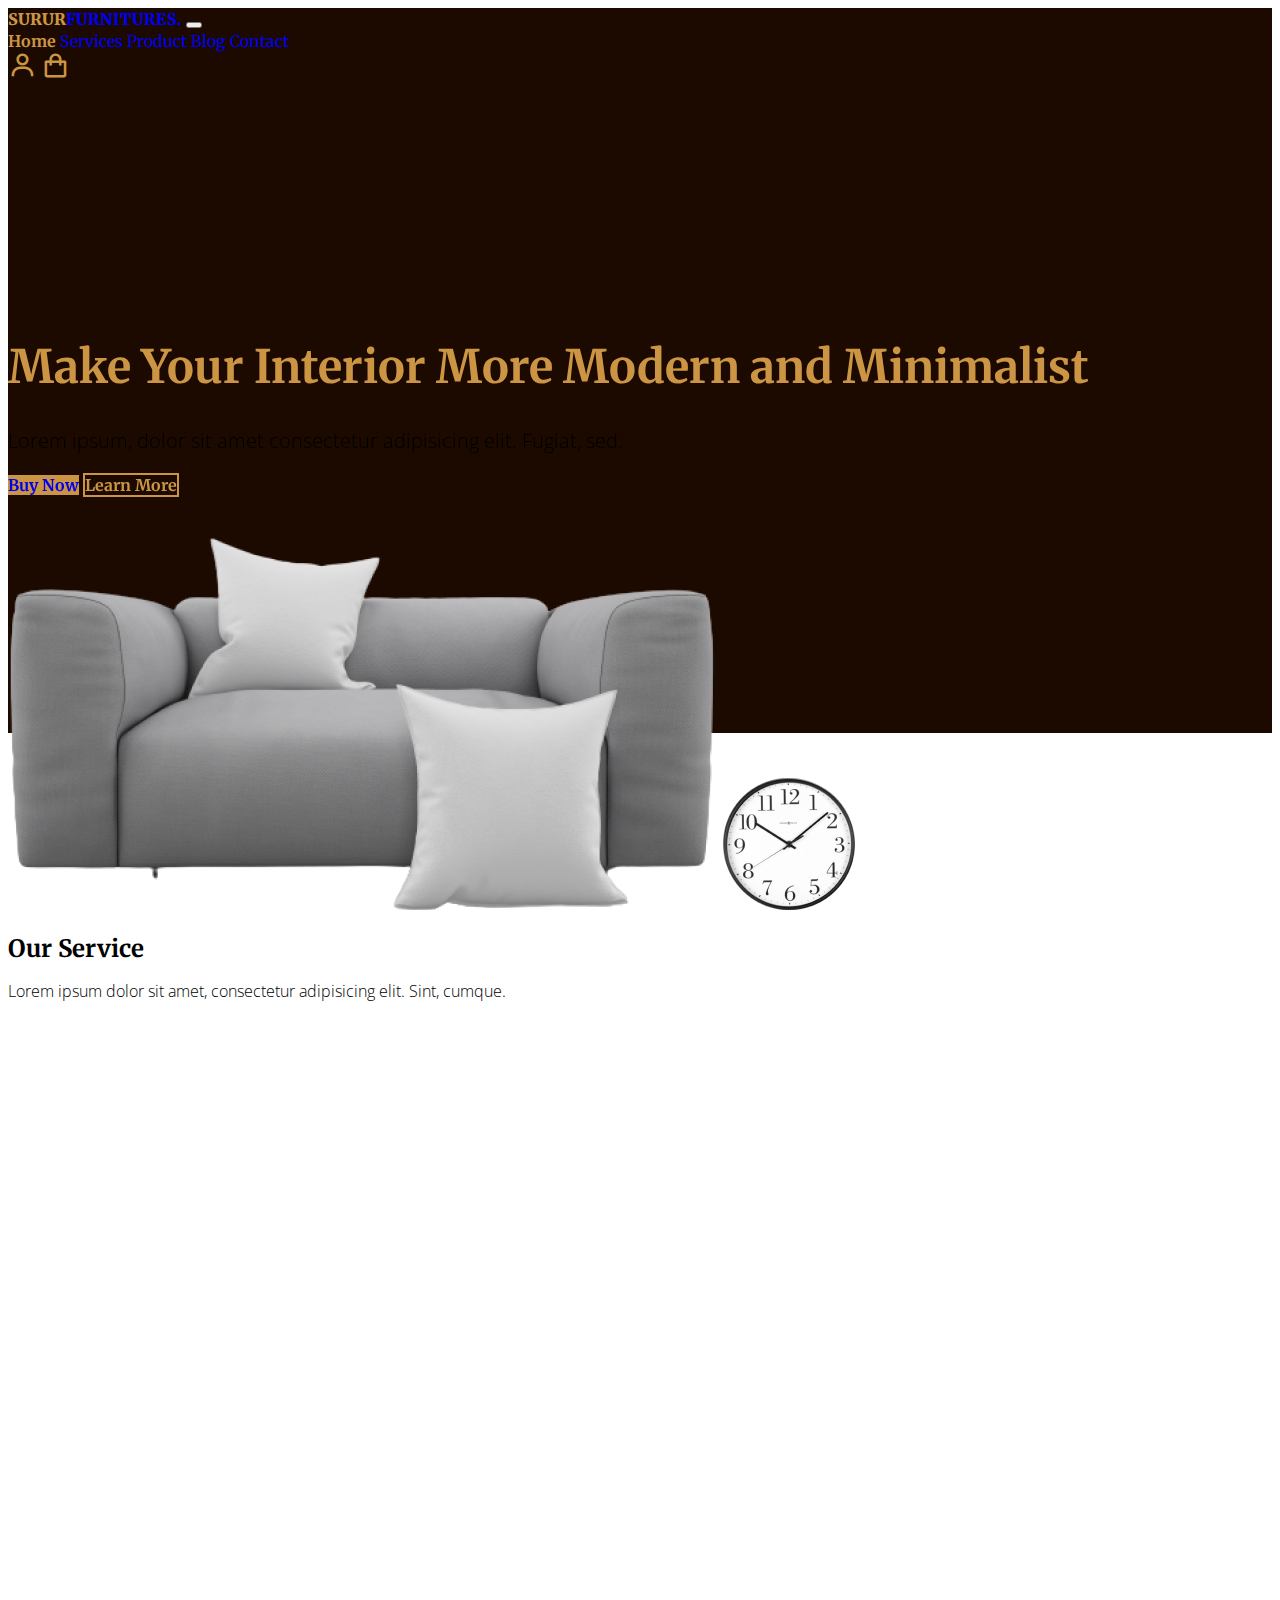
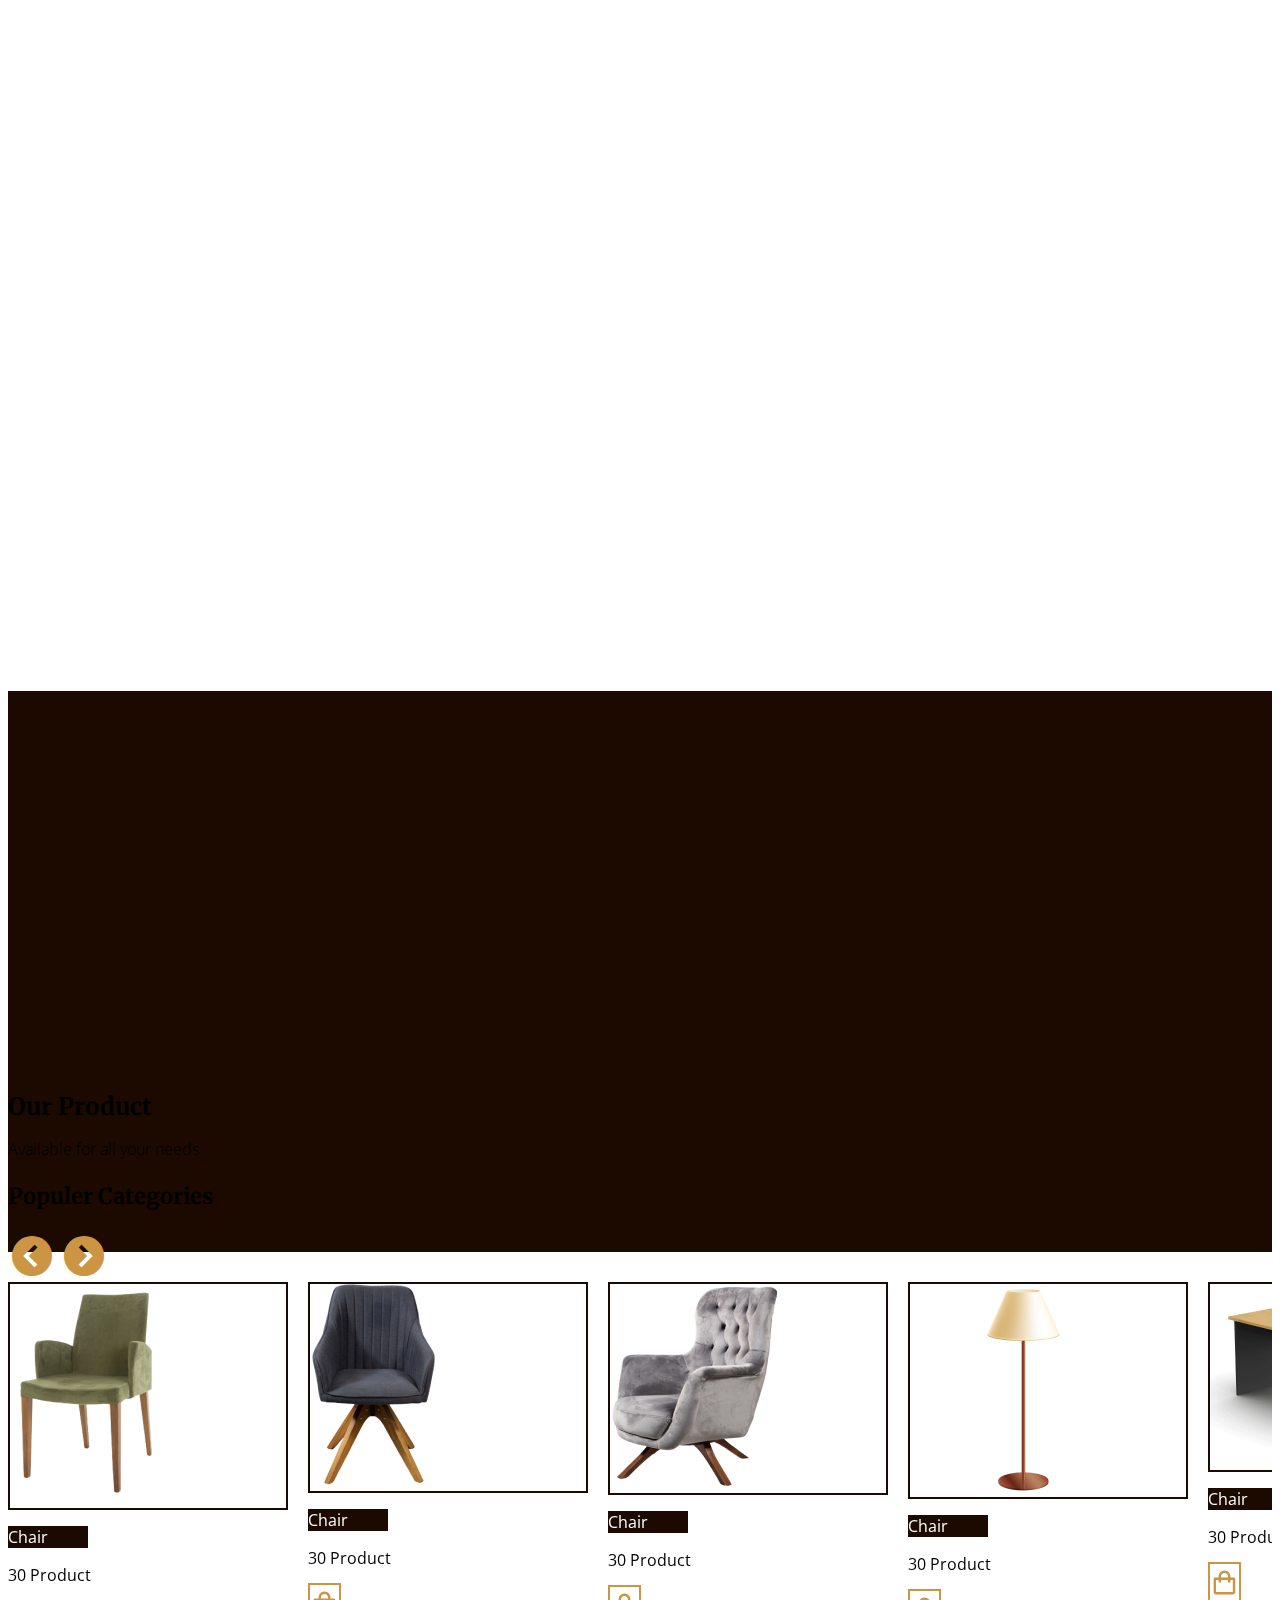
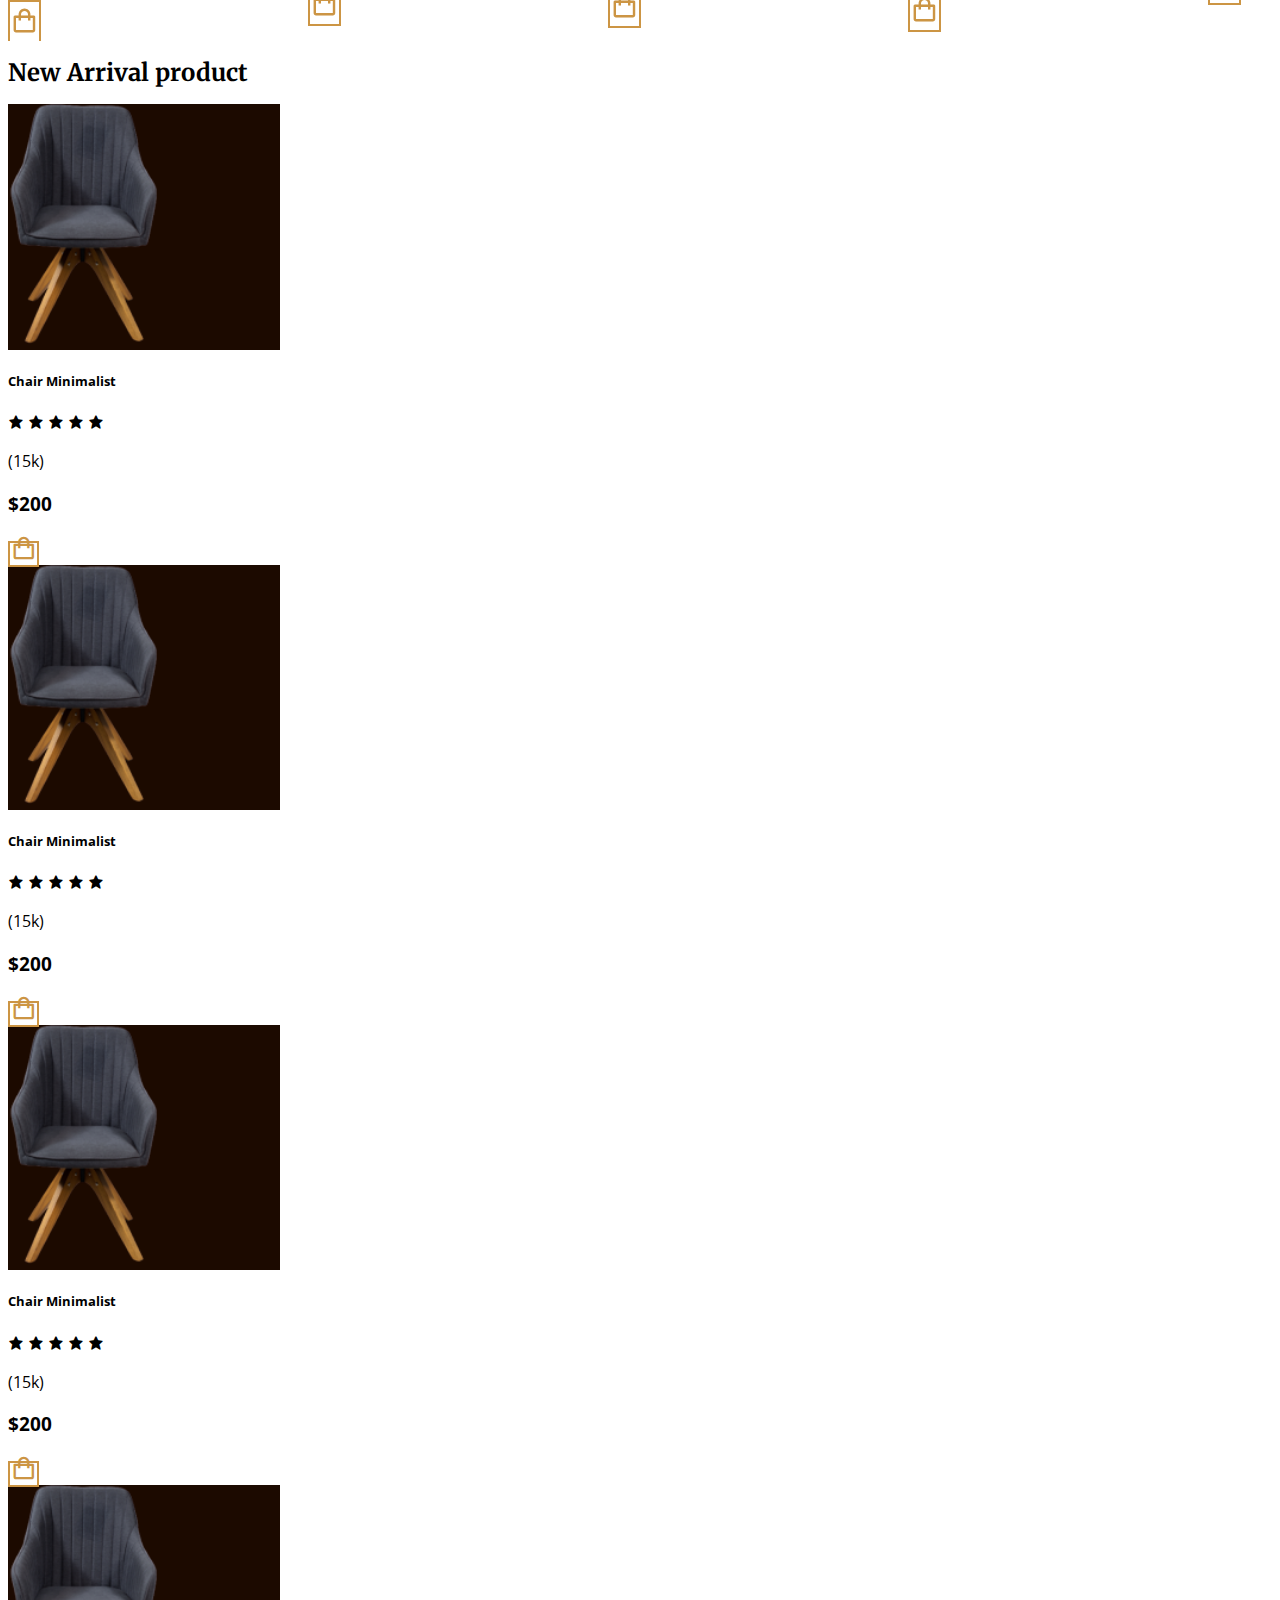
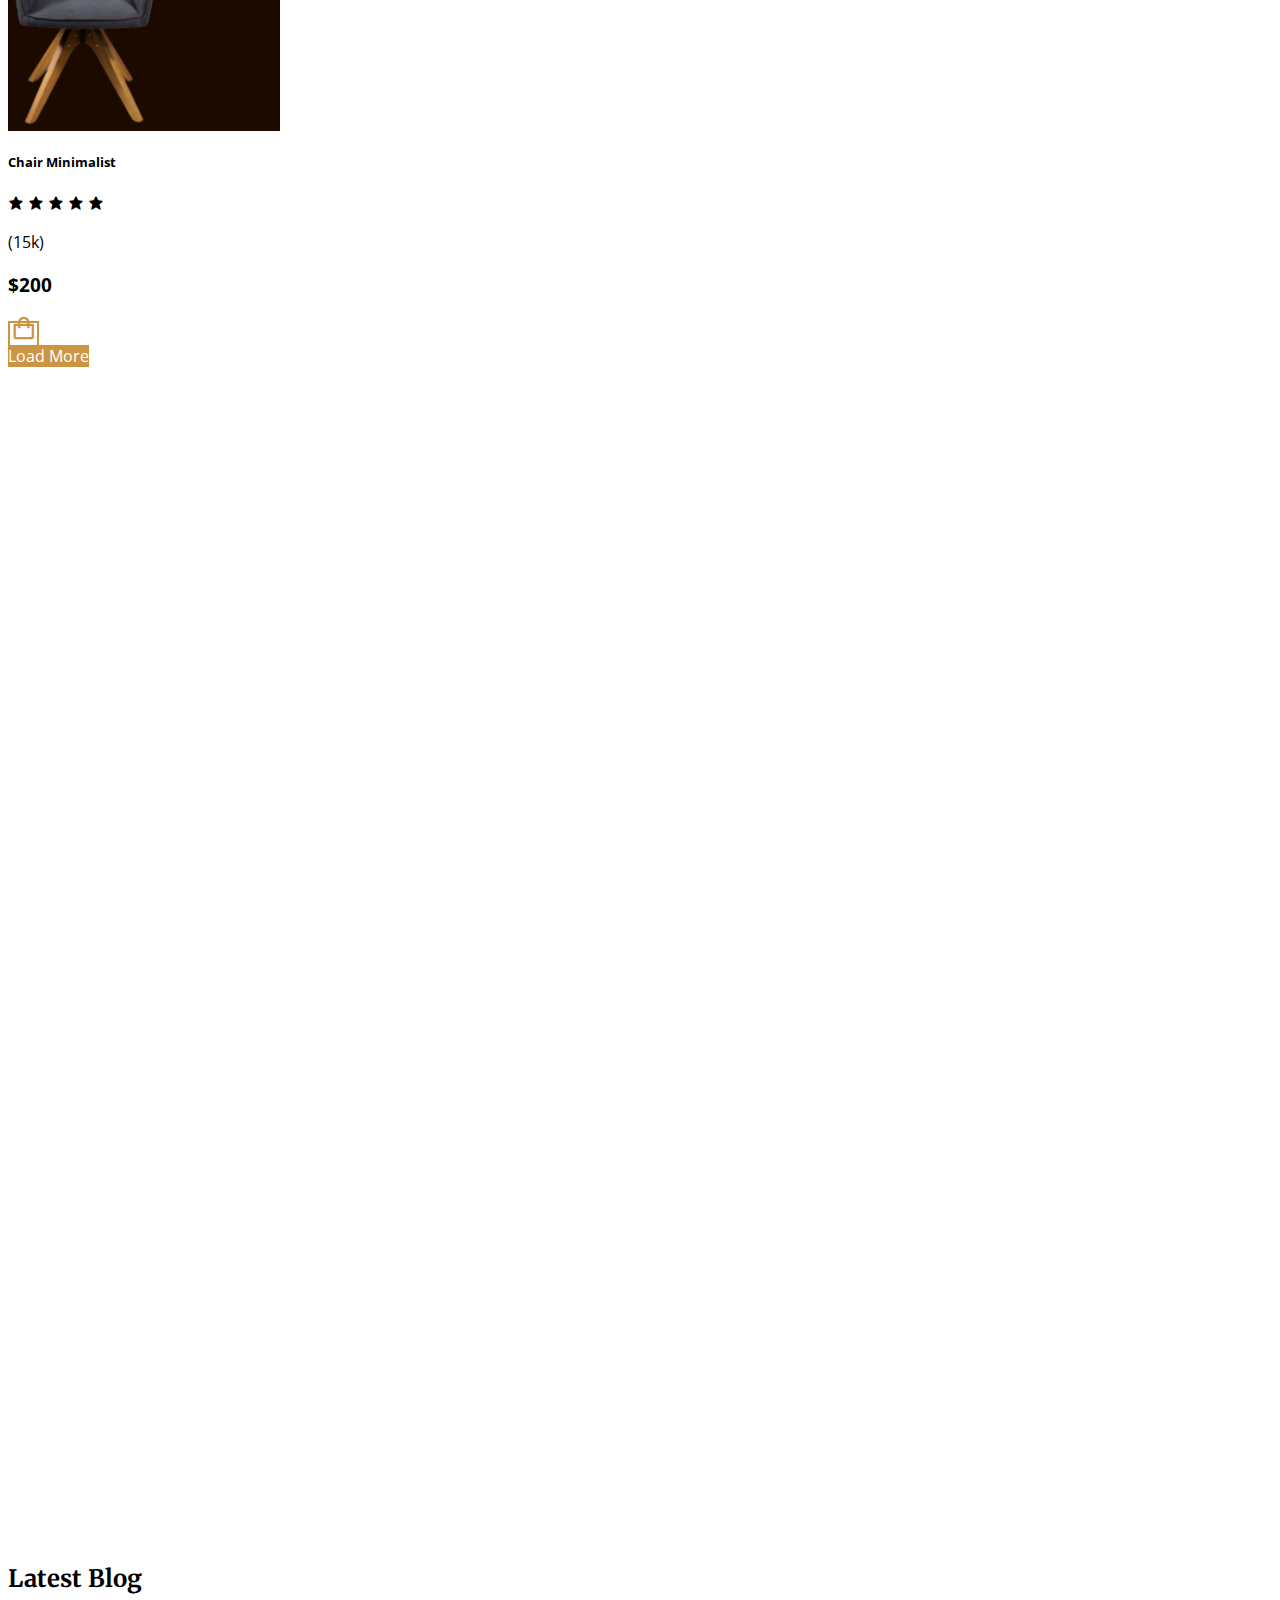
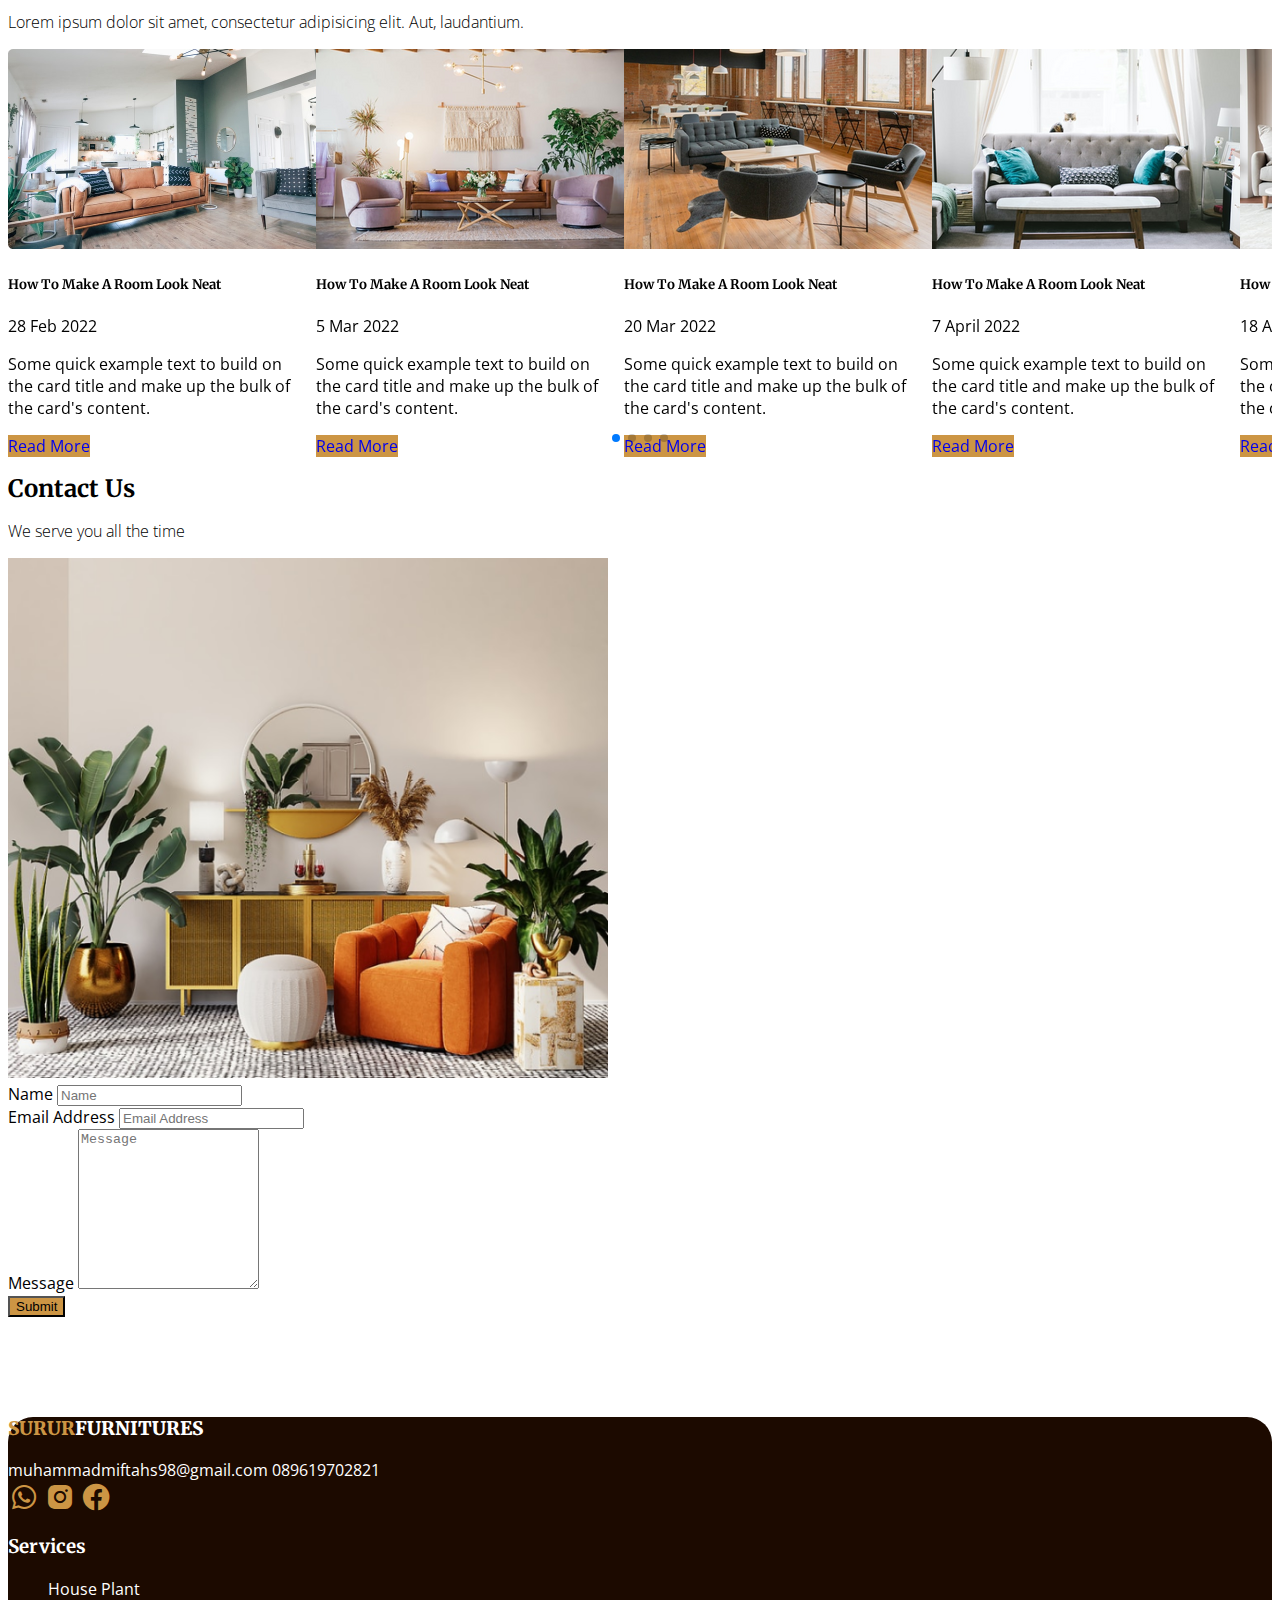
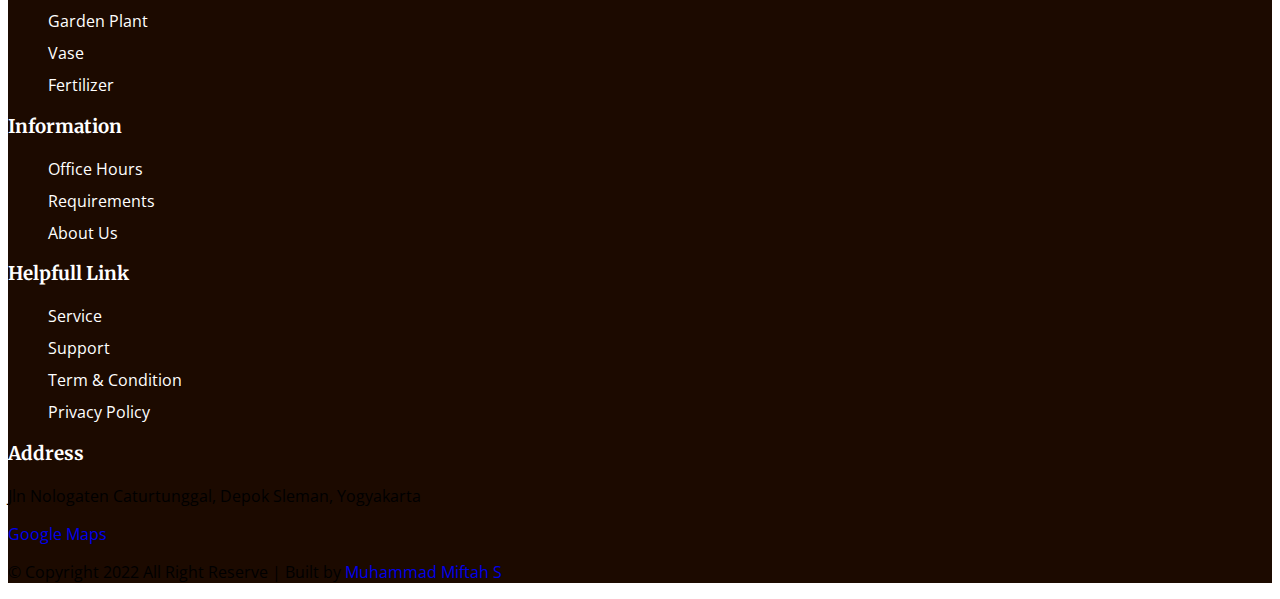
==== index.html @ 765dd99a "first commit" ====
<!doctype html>
<html lang="en">
  <head>
    <!-- Required meta tags -->
    <meta charset="utf-8">
    <meta name="viewport" content="width=device-width, initial-scale=1">

    <!-- Bootstrap CSS -->
    <link href="https://cdn.jsdelivr.net/npm/bootstrap@5.0.2/dist/css/bootstrap.min.css" rel="stylesheet" integrity="sha384-EVSTQN3/azprG1Anm3QDgpJLIm9Nao0Yz1ztcQTwFspd3yD65VohhpuuCOmLASjC" crossorigin="anonymous">

    <!-- My CSS -->
    <link rel="stylesheet" href="style.css">

    <!-- Google Fonts -->
    <link rel="preconnect" href="https://fonts.googleapis.com">
    <link rel="preconnect" href="https://fonts.gstatic.com" crossorigin>
    <link href="https://fonts.googleapis.com/css2?family=Merriweather:wght@400;700;900&family=Open+Sans:wght@300;400&display=swap" rel="stylesheet">

    <!-- Boxicons -->
    <link href='https://unpkg.com/boxicons@2.1.1/css/boxicons.min.css' rel='stylesheet'>

    <!-- Link Swiper's CSS -->
    <link rel="stylesheet" href="swiper-bundle.min.css">

    <!-- <linkrel="stylesheet" href="https://unpkg.com/swiper/swiper-bundle.min.css"/> -->

    <!-- AOS -->
    <link rel="stylesheet" href="https://unpkg.com/aos@next/dist/aos.css" />

    <title>SURURFURNITURES</title>
  </head>
  <body data-bs-spy="scroll" data-bs-target="#navbar-spy" data-bs-offset="150" class="scrollspy-example" tabindex="0">
    <!-- Navbar -->
    <header>
        <nav class="navbar navbar-expand-lg navbar-dark fixed-top py-3">
            <div class="container">
              <a class="navbar-brand" href="#"><span>SURUR</span>FURNITURES.</a>
              <button class="navbar-toggler" type="button" data-bs-toggle="collapse" data-bs-target="#navbarNavAltMarkup" aria-controls="navbarNavAltMarkup" aria-expanded="false" aria-label="Toggle navigation">
                <span class="navbar-toggler-icon"></span>
              </button>
              <div class="collapse navbar-collapse d-lg-flex justify-content-lg-end align-items-lg-center" id="navbarNavAltMarkup">
                <div class="navbar-nav me-4" id="navbar-spy">
                  <a class="nav-link me-3 active" aria-current="page" href="#home">Home</a>
                  <a class="nav-link me-3" href="#service">Services</a>
                  <a class="nav-link me-3" href="#product">Product</a>
                  <a class="nav-link me-3" href="#blog">Blog</a>
                  <a class="nav-link" href="#contact">Contact</a>
                </div>
                <div class="icon-home mt-3 mt-lg-0">
                    <a href="login.html"><i class='bx bx-user'></i></a>
                    <a href="#"><i class='bx bx-shopping-bag ms-2'></i></a>
                </div>
              </div>
            </div>
        </nav>
    </header>
    <!-- End Navbar -->

    <!-- Home -->
    <section class="home" id="home">
        <div class="container">
            <div class="row">
                <div class="col-lg-6 d-lg-flex flex-lg-column justify-content-lg-end content-left" data-aos="fade-up">
                    <h1 class="heading">Make Your Interior More Modern and Minimalist</h1>
                    <p class="subheading text-white">Lorem ipsum, dolor sit amet consectetur adipisicing elit. Fugiat, sed.</p>
                    <div class="btn-home mt-5">
                        <a href="#" class="btn btn-buy py-2 px-3 px-lg-4 py-lg-3">Buy Now</a>
                        <a href="#" class="btn btn-learn ms-3 py-2 px-3 px-lg-4 py-lg-3">Learn More</a>
                    </div>
                </div>
                <div class="col-lg-6 position-relative d-none d-lg-block">
                    <img src="img/sofa-big.png" class="img-fluid position-absolute" alt="sofa">
                    <img src="img/jam.png" class="position-absolute img2 top-0" alt="jam">
                </div>
            </div>
        </div>
    </section>
    <!-- End Home -->


    <!-- Service -->
    <section class="service section-margin" id="service">
      <div class="container">
        <div class="row">
          <div class="col text-center">
            <h1 class="heading">Our Service</h1>
            <p class="subheading">Lorem ipsum dolor sit amet, consectetur adipisicing elit. Sint, cumque.</p>
          </div>
        </div>
        <div class="row mt-5">
          <div class="col-lg-4">
            <div class="card-service rounded-3 d-flex justify-content-between align-items-center p-4" data-aos="flip-left">
              <div class="detail">
                <p class="label">Minimal Design</p>
                <h3 class="heading">Classic Softchair</h3>
                <a class="btn-service btn mt-4" href="#"><i class='bx bx-shopping-bag'></i>Shop</a>
              </div>
              <div class="img-service">
                <img src="img/kursi.png" alt="kursi">
              </div>
            </div>
          </div>
          <div class="col-lg-4 my-3 my-lg-0">
            <div class="card-service rounded-3 d-flex justify-content-between align-items-center p-4" data-aos="flip-left" data-aos-delay="300">
              <div class="detail">
                <p class="label">Minimal Design</p>
                <h3 class="heading">Classic Softchair</h3>
                <a class="btn-service btn mt-4" href="#"><i class='bx bx-shopping-bag'></i>Shop</a>
              </div>
              <div class="img-service">
                <img src="img/kursi.png" alt="kursi">
              </div>
            </div>
          </div>
          <div class="col-lg-4">
            <div class="card-service rounded-3 d-flex justify-content-between align-items-center p-4" data-aos="flip-left" data-aos-delay="600">
              <div class="detail">
                <p class="label">Minimal Design</p>
                <h3 class="heading">Classic Softchair</h3>
                <a class="btn-service btn mt-4" href="#"><i class='bx bx-shopping-bag'></i>Shop</a>
              </div>
              <div class="img-service">
                <img src="img/kursi.png" alt="kursi">
              </div>
            </div>
          </div>
        </div>
      </div>
    </section>
    <!-- End Service -->


    <!-- Banner -->
    <section class="banner1 section-margin px-2">
      <div class="container rounded-3 pt-5 pt-lg-0 h-100">
        <div class="row text-white h-100 d-lg-flex align-items-lg-center" data-aos="zoom-in-up">
          <div class="col-lg-6">
            <p class="label">Black Friday</p>
            <h3 class="heading">Sale Up To <span>70%</span> Off.</h3>
            <a href="#" class="btn btn-banner1 mt-4">Shop Now</a>
          </div>
          <div class="col-lg-6 position-relative">
            <img src="img/sofa-big.png" class="img-fluid position-absolute end-0" alt="sofa">
          </div>
        </div>
      </div>
    </section>
    <!-- End Banner -->
    

    <!-- Product -->
    <section class="product section-margin" id="product">
      <div class="container">
        <div class="row text-center">
          <div class="col">
            <h1 class="heading">Our Product</h1>
            <p class="subheading">Available for all your needs</p>
          </div>
        </div>
        <div class="row mt-4">
          <div class="col populer d-lg-flex justify-content-lg-between">
            <h3 class="heading">Populer Categories</h3>
            <div class="toggle-slider d-lg-block d-flex justify-content-end">
              <i class='bx bxs-chevron-left-circle'></i>
              <i class='bx bxs-chevron-right-circle'></i>
            </div>
          </div>
        </div>
        <div class="row mt-4 product-populer">
          <div class="col">
            <!-- Swiper -->
            <div class="swiper mySwiperPopuler">
              <div class="swiper-wrapper">
                <div class="swiper-slide card-product">
                  <div class="img-box rounded-3 d-flex justify-content-center align-items-center py-4 px-2">
                    <img src="img/kursi.png" class="img-fluid" alt="kursi">
                  </div>
                  <div class="detail-product mt-3 d-flex justify-content-between">
                    <div class="info">
                      <p class="label text-center py-2">Chair</p>
                      <p>30 Product</p>
                    </div>
                    <div class="btn-card">
                      <a href="#" class="btn"><i class='bx bx-shopping-bag'></i></a>
                    </div>
                  </div>
                </div>
                <div class="swiper-slide card-product">
                  <div class="img-box rounded-3 d-flex justify-content-center align-items-center py-4 px-2">
                    <img src="img/kursi2.png" class="img-fluid" alt="kursi">
                  </div>
                  <div class="detail-product mt-3 d-flex justify-content-between">
                    <div class="info">
                      <p class="label text-center py-2">Chair</p>
                      <p>30 Product</p>
                    </div>
                    <div class="btn-card">
                      <a href="#" class="btn"><i class='bx bx-shopping-bag'></i></a>
                    </div>
                  </div>
                </div>
                <div class="swiper-slide card-product">
                  <div class="img-box rounded-3 d-flex justify-content-center align-items-center py-4 px-2">
                    <img src="img/kursi3.png" class="img-fluid" alt="kursi">
                  </div>
                  <div class="detail-product mt-3 d-flex justify-content-between">
                    <div class="info">
                      <p class="label text-center py-2">Chair</p>
                      <p>30 Product</p>
                    </div>
                    <div class="btn-card">
                      <a href="#" class="btn"><i class='bx bx-shopping-bag'></i></a>
                    </div>
                  </div>
                </div>
                <div class="swiper-slide card-product">
                  <div class="img-box rounded-3 d-flex justify-content-center align-items-center py-4 px-2">
                    <img src="img/lampu.png" class="img-fluid" alt="lampu">
                  </div>
                  <div class="detail-product mt-3 d-flex justify-content-between">
                    <div class="info">
                      <p class="label text-center py-2">Chair</p>
                      <p>30 Product</p>
                    </div>
                    <div class="btn-card">
                      <a href="#" class="btn"><i class='bx bx-shopping-bag'></i></a>
                    </div>
                  </div>
                </div>
                <div class="swiper-slide card-product">
                  <div class="img-box rounded-3 d-flex justify-content-center align-items-center py-4 px-2">
                    <img src="img/meja.png" class="img-fluid" alt="meja">
                  </div>
                  <div class="detail-product mt-3 d-flex justify-content-between">
                    <div class="info">
                      <p class="label text-center py-2">Chair</p>
                      <p>30 Product</p>
                    </div>
                    <div class="btn-card">
                      <a href="#" class="btn"><i class='bx bx-shopping-bag'></i></a>
                    </div>
                  </div>
                </div>
                <div class="swiper-slide card-product">
                  <div class="img-box rounded-3 d-flex justify-content-center align-items-center py-4 px-2">
                    <img src="img/kursi.png" class="img-fluid" alt="meja">
                  </div>
                  <div class="detail-product mt-3 d-flex justify-content-between">
                    <div class="info">
                      <p class="label text-center py-2">Chair</p>
                      <p>30 Product</p>
                    </div>
                    <div class="btn-card">
                      <a href="#" class="btn"><i class='bx bx-shopping-bag'></i></a>
                    </div>
                  </div>
                </div>
                <div class="swiper-slide card-product">
                  <div class="img-box rounded-3 d-flex justify-content-center align-items-center py-4 px-2">
                    <img src="img/kursi3.png" class="img-fluid" alt="meja">
                  </div>
                  <div class="detail-product mt-3 d-flex justify-content-between">
                    <div class="info">
                      <p class="label text-center py-2">Chair</p>
                      <p>30 Product</p>
                    </div>
                    <div class="btn-card">
                      <a href="#" class="btn"><i class='bx bx-shopping-bag'></i></a>
                    </div>
                  </div>
                </div>
              </div>
            </div>
          </div>
        </div>

        <!-- New Arrival -->
        <div class="row mt-5">
          <div class="col">
            <h1 class="heading">New Arrival product</h1>
          </div>
        </div>
        <div class="row new-product mt-5">
          <div class="col-lg-3 col-md-6 my-3">
            <div class="card m-auto new-card" style="width: 17rem;">
              <div class="img-box d-flex justify-content-center align-items-center py-3 rounded-3">
                <img src="img/kursi2.png" width="150" class="img-fluid" alt="kursi">
              </div>
              <div class="card-body position-relative">
                <h5 class="card-title">Chair Minimalist</h5>
                <div class="rate d-flex">
                  <div class="star">
                    <i class='bx bxs-star text-warning'></i>
                    <i class='bx bxs-star text-warning'></i>
                    <i class='bx bxs-star text-warning'></i>
                    <i class='bx bxs-star text-warning'></i>
                    <i class='bx bxs-star text-warning'></i>
                  </div>
                  <p>(15k)</p>
                </div>
                <div class="price-wrapper d-flex justify-content-between">
                  <h3 class="price">$200</h3>
                  <a href="#" class="btn position-absolute bottom-0 end-0 d-flex justify-content-center align-items-center p-3"><i class='bx bx-shopping-bag'></i></a>
                </div>
              </div>
            </div>
          </div>
          <div class="col-lg-3 col-md-6 my-3">
            <div class="card m-auto new-card" style="width: 17rem;">
              <div class="img-box d-flex justify-content-center align-items-center py-3 rounded-3">
                <img src="img/kursi2.png" width="150" class="img-fluid" alt="kursi">
              </div>
              <div class="card-body position-relative">
                <h5 class="card-title">Chair Minimalist</h5>
                <div class="rate d-flex">
                  <div class="star">
                    <i class='bx bxs-star text-warning'></i>
                    <i class='bx bxs-star text-warning'></i>
                    <i class='bx bxs-star text-warning'></i>
                    <i class='bx bxs-star text-warning'></i>
                    <i class='bx bxs-star text-warning'></i>
                  </div>
                  <p>(15k)</p>
                </div>
                <div class="price-wrapper d-flex justify-content-between">
                  <h3 class="price">$200</h3>
                  <a href="#" class="btn position-absolute bottom-0 end-0 d-flex justify-content-center align-items-center p-3"><i class='bx bx-shopping-bag'></i></a>
                </div>
              </div>
            </div>
          </div>
          <div class="col-lg-3 col-md-6 my-3">
            <div class="card m-auto new-card" style="width: 17rem;">
              <div class="img-box d-flex justify-content-center align-items-center py-3 rounded-3">
                <img src="img/kursi2.png" width="150" class="img-fluid" alt="kursi">
              </div>
              <div class="card-body position-relative">
                <h5 class="card-title">Chair Minimalist</h5>
                <div class="rate d-flex">
                  <div class="star">
                    <i class='bx bxs-star text-warning'></i>
                    <i class='bx bxs-star text-warning'></i>
                    <i class='bx bxs-star text-warning'></i>
                    <i class='bx bxs-star text-warning'></i>
                    <i class='bx bxs-star text-warning'></i>
                  </div>
                  <p>(15k)</p>
                </div>
                <div class="price-wrapper d-flex justify-content-between">
                  <h3 class="price">$200</h3>
                  <a href="#" class="btn position-absolute bottom-0 end-0 d-flex justify-content-center align-items-center p-3"><i class='bx bx-shopping-bag'></i></a>
                </div>
              </div>
            </div>
          </div>
          <div class="col-lg-3 col-md-6 my-3">
            <div class="card m-auto new-card" style="width: 17rem;">
              <div class="img-box d-flex justify-content-center align-items-center py-3 rounded-3">
                <img src="img/kursi2.png" width="150" class="img-fluid" alt="kursi">
              </div>
              <div class="card-body position-relative">
                <h5 class="card-title">Chair Minimalist</h5>
                <div class="rate d-flex">
                  <div class="star">
                    <i class='bx bxs-star text-warning'></i>
                    <i class='bx bxs-star text-warning'></i>
                    <i class='bx bxs-star text-warning'></i>
                    <i class='bx bxs-star text-warning'></i>
                    <i class='bx bxs-star text-warning'></i>
                  </div>
                  <p>(15k)</p>
                </div>
                <div class="price-wrapper d-flex justify-content-between">
                  <h3 class="price">$200</h3>
                  <a href="#" class="btn position-absolute bottom-0 end-0 d-flex justify-content-center align-items-center p-3"><i class='bx bx-shopping-bag'></i></a>
                </div>
              </div>
            </div>
          </div>
          <div class="col-lg-3 col-md-6 my-3">
            <div class="card m-auto new-card" style="width: 17rem;">
              <div class="img-box d-flex justify-content-center align-items-center py-3 rounded-3">
                <img src="img/kursi2.png" width="150" class="img-fluid" alt="kursi">
              </div>
              <div class="card-body position-relative">
                <h5 class="card-title">Chair Minimalist</h5>
                <div class="rate d-flex">
                  <div class="star">
                    <i class='bx bxs-star text-warning'></i>
                    <i class='bx bxs-star text-warning'></i>
                    <i class='bx bxs-star text-warning'></i>
                    <i class='bx bxs-star text-warning'></i>
                    <i class='bx bxs-star text-warning'></i>
                  </div>
                  <p>(15k)</p>
                </div>
                <div class="price-wrapper d-flex justify-content-between">
                  <h3 class="price">$200</h3>
                  <a href="#" class="btn position-absolute bottom-0 end-0 d-flex justify-content-center align-items-center p-3"><i class='bx bx-shopping-bag'></i></a>
                </div>
              </div>
            </div>
          </div>
          <div class="col-lg-3 col-md-6 my-3">
            <div class="card m-auto new-card" style="width: 17rem;">
              <div class="img-box d-flex justify-content-center align-items-center py-3 rounded-3">
                <img src="img/kursi2.png" width="150" class="img-fluid" alt="kursi">
              </div>
              <div class="card-body position-relative">
                <h5 class="card-title">Chair Minimalist</h5>
                <div class="rate d-flex">
                  <div class="star">
                    <i class='bx bxs-star text-warning'></i>
                    <i class='bx bxs-star text-warning'></i>
                    <i class='bx bxs-star text-warning'></i>
                    <i class='bx bxs-star text-warning'></i>
                    <i class='bx bxs-star text-warning'></i>
                  </div>
                  <p>(15k)</p>
                </div>
                <div class="price-wrapper d-flex justify-content-between">
                  <h3 class="price">$200</h3>
                  <a href="#" class="btn position-absolute bottom-0 end-0 d-flex justify-content-center align-items-center p-3"><i class='bx bx-shopping-bag'></i></a>
                </div>
              </div>
            </div>
          </div>
          <div class="col-lg-3 col-md-6 my-3">
            <div class="card m-auto new-card" style="width: 17rem;">
              <div class="img-box d-flex justify-content-center align-items-center py-3 rounded-3">
                <img src="img/kursi2.png" width="150" class="img-fluid" alt="kursi">
              </div>
              <div class="card-body position-relative">
                <h5 class="card-title">Chair Minimalist</h5>
                <div class="rate d-flex">
                  <div class="star">
                    <i class='bx bxs-star text-warning'></i>
                    <i class='bx bxs-star text-warning'></i>
                    <i class='bx bxs-star text-warning'></i>
                    <i class='bx bxs-star text-warning'></i>
                    <i class='bx bxs-star text-warning'></i>
                  </div>
                  <p>(15k)</p>
                </div>
                <div class="price-wrapper d-flex justify-content-between">
                  <h3 class="price">$200</h3>
                  <a href="#" class="btn position-absolute bottom-0 end-0 d-flex justify-content-center align-items-center p-3"><i class='bx bx-shopping-bag'></i></a>
                </div>
              </div>
            </div>
          </div>
          <div class="col-lg-3 col-md-6 my-3">
            <div class="card m-auto new-card" style="width: 17rem;">
              <div class="img-box d-flex justify-content-center align-items-center py-3 rounded-3">
                <img src="img/kursi2.png" width="150" class="img-fluid" alt="kursi">
              </div>
              <div class="card-body position-relative">
                <h5 class="card-title">Chair Minimalist</h5>
                <div class="rate d-flex">
                  <div class="star">
                    <i class='bx bxs-star text-warning'></i>
                    <i class='bx bxs-star text-warning'></i>
                    <i class='bx bxs-star text-warning'></i>
                    <i class='bx bxs-star text-warning'></i>
                    <i class='bx bxs-star text-warning'></i>
                  </div>
                  <p>(15k)</p>
                </div>
                <div class="price-wrapper d-flex justify-content-between">
                  <h3 class="price">$200</h3>
                  <a href="#" class="btn position-absolute bottom-0 end-0 d-flex justify-content-center align-items-center p-3"><i class='bx bx-shopping-bag'></i></a>
                </div>
              </div>
            </div>
          </div>
          <div class="col text-center">
            <div class="card new-card">
              <p>-------------- Tidak ada product --------------</p>
            </div>
          </div>
        </div>
        <div class="btn-load text-center mt-4">
          <a href="" class="btn load-more">Load More</a>
        </div>

        <!-- Banner 2 -->
        <div class="banner2 mt-5 section-margin">
          <div class="container">
            <div class="row">
              <div class="col-lg-6 text-white">
                <div class="banner-wrapper rounded-3 py-4 px-3 d-flex justify-content-between align-items-center" data-aos="zoom-in">
                  <div class="content-left">
                    <p class="label">Hot Deal</p>
                    <h1 class="heading">Sofa Premium comfort</h1>
                    <div class="price d-flex justify-content-between align-items-center mt-4">
                      <p class="normal">$700</p>
                      <p class="promo">$500</p>
                    </div>
                  </div>
                  <div class="content-right">
                    <img src="img/kursi3.png" alt="kursi">
                  </div>
                </div>
              </div>
              <div class="col-lg-6 text-white mt-3 mt-lg-0">
                <div class="banner-wrapper rounded-3 py-4 px-3 d-flex justify-content-between align-items-center" data-aos="zoom-in">
                  <div class="content-left">
                    <p class="label">Hot Deal</p>
                    <h1 class="heading">Sofa Premium comfort</h1>
                    <div class="price d-flex justify-content-between align-items-center mt-4">
                      <p class="normal">$700</p>
                      <p class="promo">$500</p>
                    </div>
                  </div>
                  <div class="content-right">
                    <img src="img/kursi3.png" alt="kursi">
                  </div>
                </div>
              </div>
            </div>
          </div>
        </div>
    </section>
    <!-- End Product, New Arrival, Banner 2 -->
    

    <!-- Blog -->
    <section class="blog mt-5 section-margin" id="blog">
      <div class="container">
        <div class="row text-center">
          <div class="col">
            <h1 class="heading">Latest Blog</h1>
            <p class="subheading">Lorem ipsum dolor sit amet, consectetur adipisicing elit. Aut, laudantium.</p>
          </div>
        </div>
        <div class="row mt-4">
          <div class="col">
            <!-- Swiper -->
            <div class="swiper mySwiperBlog py-5">
              <div class="swiper-wrapper">
                <div class="swiper-slide card" style="width: 18rem;">
                  <img src="img/room.png" class="card-img-top" alt="room">
                  <div class="card-body">
                    <h5 class="card-title">How To Make A Room Look Neat</h5>
                    <p class="date">28 Feb 2022</p>
                    <p class="card-text">Some quick example text to build on the card title and make up the bulk of the card's content.</p>
                    <a href="#" class="btn">Read More</a>
                  </div>
                </div>
                <div class="swiper-slide card" style="width: 18rem;">
                  <img src="img/rsz_room3.png" class="card-img-top" alt="room">
                  <div class="card-body">
                    <h5 class="card-title">How To Make A Room Look Neat</h5>
                    <p class="date">5 Mar 2022</p>
                    <p class="card-text">Some quick example text to build on the card title and make up the bulk of the card's content.</p>
                    <a href="#" class="btn">Read More</a>
                  </div>
                </div>
                <div class="swiper-slide card" style="width: 18rem;">
                  <img src="img/rsz_1room4.png" class="card-img-top" alt="room">
                  <div class="card-body">
                    <h5 class="card-title">How To Make A Room Look Neat</h5>
                    <p class="date">20 Mar 2022</p>
                    <p class="card-text">Some quick example text to build on the card title and make up the bulk of the card's content.</p>
                    <a href="#" class="btn">Read More</a>
                  </div>
                </div>
                <div class="swiper-slide card" style="width: 18rem;">
                  <img src="img/rsz_1room5.png" class="card-img-top" alt="room">
                  <div class="card-body">
                    <h5 class="card-title">How To Make A Room Look Neat</h5>
                    <p class="date">7 April 2022</p>
                    <p class="card-text">Some quick example text to build on the card title and make up the bulk of the card's content.</p>
                    <a href="#" class="btn">Read More</a>
                  </div>
                </div>
                <div class="swiper-slide card" style="width: 18rem;">
                  <img src="img/rsz_1room6.png" class="card-img-top" alt="room">
                  <div class="card-body">
                    <h5 class="card-title">How To Make A Room Look Neat</h5>
                    <p class="date">18 April 2022</p>
                    <p class="card-text">Some quick example text to build on the card title and make up the bulk of the card's content.</p>
                    <a href="#" class="btn">Read More</a>
                  </div>
                </div>
                <div class="swiper-slide card" style="width: 18rem;">
                  <img src="img/rsz_room7.png" class="card-img-top" alt="room">
                  <div class="card-body">
                    <h5 class="card-title">How To Make A Room Look Neat</h5>
                    <p class="date">27 April Feb 2022</p>
                    <p class="card-text">Some quick example text to build on the card title and make up the bulk of the card's content.</p>
                    <a href="#" class="btn">Read More</a>
                  </div>
                </div>
                <div class="swiper-slide card" style="width: 18rem;">
                  <img src="img/rsz_1room8.png" class="card-img-top" alt="room">
                  <div class="card-body">
                    <h5 class="card-title">How To Make A Room Look Neat</h5>
                    <p class="date">3 Mei 2022</p>
                    <p class="card-text">Some quick example text to build on the card title and make up the bulk of the card's content.</p>
                    <a href="#" class="btn">Read More</a>
                  </div>
                </div>
              </div>
              <div class="swiper-pagination"></div>
            </div>
          </div>
        </div>
      </div>
    </section>
    <!-- End Blog -->


    <!-- Contact -->
    <section class="contact mt-5" id="contact">
      <div class="container">
        <div class="row">
          <div class="col text-center">
            <h1 class="heading">Contact Us</h1>
            <p class="subheading">We serve you all the time</p>
          </div>
        </div>
        <div class="row mt-4">
          <div class="col-lg-6 text-center">
            <img src="img/room2.png" class="img-fluid rounded-3" width="600" alt="contact">
          </div>
          <div class="col-lg-6 mt-4">
            <form id="contactForm">
  
              <!-- Name input -->
              <div class="mb-3">
                <label class="form-label" for="name">Name</label>
                <input class="form-control" id="name" type="text" placeholder="Name" />
              </div>
          
              <!-- Email address input -->
              <div class="mb-3">
                <label class="form-label" for="emailAddress">Email Address</label>
                <input class="form-control" id="emailAddress" type="email" placeholder="Email Address" />
              </div>
          
              <!-- Message input -->
              <div class="mb-3">
                <label class="form-label" for="message">Message</label>
                <textarea class="form-control" id="message" type="text" placeholder="Message" style="height: 10rem;"></textarea>
              </div>
          
              <!-- Form submit button -->
              <div class="d-grid">
                <button class="btn btn-lg" type="submit">Submit</button>
              </div>
            </form>
          </div>
        </div>
      </div>
    </section>
    <!-- End Contact -->
    

    <!-- Foooter -->
    <footer class="footer mt-5 pt-5">
      <div class="container">
        <div class="row">
          <div class="col-lg-4 col-md-6 col1">
            <h3 class="footer-brand"><span>SURUR</span>FURNITURES</h3>
            <a href="#" class="mt-3 d-inline-block">muhammadmiftahs98@gmail.com</a>
            <a href="#" class="d-block">089619702821</a>
            <div class="icon-footer mt-3">
              <a href="#"><i class='bx bxl-whatsapp'></i></a>
              <a href="#"><i class='bx bxl-instagram-alt mx-2'></i></a>
              <a href="#"><i class='bx bxl-facebook-circle'></i></a>
            </div>
          </div>
          <div class="col-lg-2 col-md-3 col2 mt-4 mt-md-0">
            <h3>Services</h3>
            <ul class="ps-0">
              <li><a href="#">House Plant</a></li>
              <li><a href="#">Garden Plant</a></li>
              <li><a href="#">Vase</a></li>
              <li><a href="#">Fertilizer</a></li>
            </ul>
          </div>
          <div class="col-lg-2 col-md-3 col3 mt-4 mt-md-0">
            <h3>Information</h3>
            <ul class="ps-0">
              <li><a href="#">Office Hours</a></li>
              <li><a href="#">Requirements</a></li>
              <li><a href="#">About Us</a></li>
            </ul>
          </div>
          <div class="col-lg-2 col-md-3 col4 mt-4 mt-lg-0">
            <h3>Helpfull Link</h3>
            <ul class="ps-0">
              <li><a href="#">Service</a></li>
              <li><a href="#">Support</a></li>
              <li><a href="#">Term & Condition</a></li>
              <li><a href="#">Privacy Policy</a></li>
            </ul>
          </div>
          <div class="col-lg-2 col-md-3 col5 mt-4 mt-lg-0">
            <h3>Address</h3>
            <p class="text-white">Jln Nologaten
              Caturtunggal, Depok
              Sleman, Yogyakarta
            </p>
            <a href="#">Google Maps</a>
          </div>
        </div>
        <div class="row mt-5">
          <div class="col text-center">
            <p class="text-white">&copy; Copyright 2022 All Right Reserve | Built by <a href="#">Muhammad Miftah S</a></p>
          </div>
        </div>
      </div>
    </footer>
    <!-- End Footer -->
    







    <!-- Option 1: Bootstrap Bundle with Popper -->
    <script src="https://cdn.jsdelivr.net/npm/bootstrap@5.0.2/dist/js/bootstrap.bundle.min.js" integrity="sha384-MrcW6ZMFYlzcLA8Nl+NtUVF0sA7MsXsP1UyJoMp4YLEuNSfAP+JcXn/tWtIaxVXM" crossorigin="anonymous"></script>

    <!-- Jquery -->
    <script src="https://cdnjs.cloudflare.com/ajax/libs/jquery/3.6.0/jquery.min.js" integrity="sha512-894YE6QWD5I59HgZOGReFYm4dnWc1Qt5NtvYSaNcOP+u1T9qYdvdihz0PPSiiqn/+/3e7Jo4EaG7TubfWGUrMQ==" crossorigin="anonymous" referrerpolicy="no-referrer"></script>

    <!-- Swiper JS -->
    <script src="https://unpkg.com/swiper/swiper-bundle.min.js"></script>

    <!-- AOS -->
    <script src="https://unpkg.com/aos@next/dist/aos.js"></script>

    <!-- My Javascript -->
    <script src="js/script.js"></script>
  </body>
</html>
---- style.css ----
:root{
    /* color */
    --primaryColor: #1C0A00;
    --secondaryColor: #CC9544;
    /* --primaryColor: #002939;
    --secondaryColor: #DDC190; */

    /* Font */
    --mainFont: 'Open Sans', sans-serif;
    --headingFont: 'Merriweather', serif;
}

*{
    box-sizing: border-box !important;
    text-decoration: none !important;
}

body{
    font-family: var(--mainFont);
}
.heading{
    font-family: var(--headingFont);
    font-size: 24px;
    font-weight: 700;
}
.subheading{
    font-weight: 300;
}
.section-margin{
    margin-top: 100px;
}



/* Navbar */
.navbar{
    background-color: var(--primaryColor);
}
.navbar-brand{
    font-family: var(--headingFont);
    font-weight: 900;
}
.navbar-brand span{
    color: var(--secondaryColor);
}
.nav-link{
    font-family: var(--headingFont);
}
.nav-link.active{
    font-weight: 700;
    color: var(--secondaryColor) !important;
}
.icon-home i{
    font-size: 1.8rem;
    color: var(--secondaryColor);
}



/* Home */
.home{
    background-color: var(--primaryColor);
    height: 650px;
    padding-top: 10rem;
}
.home .heading{
    color: var(--secondaryColor);
}
.btn-home .btn-buy{
    background-color: var(--secondaryColor);
    font-family: var(--headingFont);
    font-weight: 700;
}
.btn-home .btn-learn{
    border: 2px solid var(--secondaryColor);
    color: var(--secondaryColor);
    font-family: var(--headingFont);
    font-weight: 700;
}



/* Service */
.card-service{
    background-color: var(--primaryColor);
    color: white;
}
.card-service .btn-service{
    border: 2px solid var(--secondaryColor);
    color: var(--secondaryColor);
    font-family: var(--headingFont);
    font-weight: 700;
}
.card-service .btn-service:hover{
    background-color: var(--secondaryColor);
    color: var(--primaryColor);
}



/* Banner */
.banner1{
    height: 350px;
}
.banner1 .container{
    background-color: var(--primaryColor);
    overflow-y: hidden;
}
.banner1 .btn-banner1{
    background-color: var(--secondaryColor);
}
.banner1 img{
    bottom: -60%;
}
.banner1 h3 span{
    font-size: 3rem;
}



/* Product */
.product .populer h3{
    font-size: 22px;
}
.populer i{
    font-size: 2.5rem;
    color: var(--secondaryColor);
}
.product-populer .card-product{
    width: 280px;
}
.product-populer .img-box{
    border: 2px solid var(--primaryColor);
}
.detail-product .label{
    background-color: var(--primaryColor);
    width: 80px;
    color: white;
}
.detail-product a{
    border: 2px solid var(--secondaryColor);
    color: var(--secondaryColor);
    font-size: 1.8rem;
}
.detail-product a:hover{
    background-color: var(--secondaryColor);
    color: var(--primaryColor);
}


.new-product .img-box{
    background-color: var(--primaryColor);
}

.new-product .card-tittle{
    font-family: var(--headingFont);
    font-weight: 700;
}

.price-wrapper i{
    font-size: 1.7rem;
}

.price-wrapper a{
    border: 2px solid var(--secondaryColor);
    color: var(--secondaryColor);
}

.price-wrapper a:hover{
    background-color: var(--secondaryColor);
}

.btn-load a{
    background-color: var(--secondaryColor);
    color: white;
}

.new-card {
    display: none;
}



/* Banner 2 */
.banner2 .banner-wrapper{
    background-color: var(--primaryColor);
}
.banner2 .price{
    width: 90%;
}
.banner2 .price p{
    font-size: 20px;
}

.banner2 .price .normal{
    text-decoration: line-through !important;
}

.banner2 .price .promo{
    font-family: var(--headingFont);
    font-weight: 800;
    color: var(--secondaryColor);
}


/* Blog */
.blog .card-title{
    font-family: var(--headingFont);
    font-weight: 700;
}
.blog .btn{
    background-color: var(--secondaryColor);
}

/* Contact */
form .btn{
    background-color: var(--secondaryColor);
}


/* Footer */
.footer{
    background-color: var(--primaryColor);
    border-radius: 25px 25px 0px 0px;
    margin-top: 100px !important;
}

.footer .footer-brand{
    color: white;
    font-family: var(--headingFont);
    font-weight: 900;
}

.footer .footer-brand span{
    color: var(--secondaryColor);
}

.col1 a{
    color: white;
}
.icon-footer i{
    font-size: 2rem;
    color: var(--secondaryColor);
}

.col2 h3, .col3 h3, .col4 h3, .col5 h3{
    color: white;
    margin-bottom: 20px;
    font-family: var(--headingFont);
    font-weight: 700;
}

.col2 ul li, .col2 ul li, .col3 ul li, .col4 ul li{
    list-style: none;
    margin: 10px 0;
}

.col2 a, .col3 a, .col4 a{
    color: white;
}







/* Responsive Breakpoint */
@media screen and (min-width: 768px) {
    .home{
        padding-top: 14rem;
    }
    .home .heading{
        font-size: 36px;
    }
    .banner1 img{
        width: 65%;
    }
    .populer i{
        font-size: 3rem;
    }
    .banner2 .price{
        width: 50%;
    }
    .blog, .banner2{
        margin-top: 150px !important;
    }

}

@media screen and (min-width:992px) {
    .section-margin{
        margin-top: 200px !important;
    }
    .home .content-left{
        padding-bottom: 40px;
    }
    .home .heading{
        font-size: 46px;
    }
    .home .subheading{
        font-size: 20px;
    }
    .home img{
        right: 0;
        bottom: -20%;
    }
    .home .img2{
        right: 0;
    }
    .home .container .home .row{
        height: 100%;
    }
    .banner1 img{
        top: 100%;
    }
    .banner1 .container{
        padding: 0 4rem;
    }
    .banner1{
        height: 200px;
    }
}
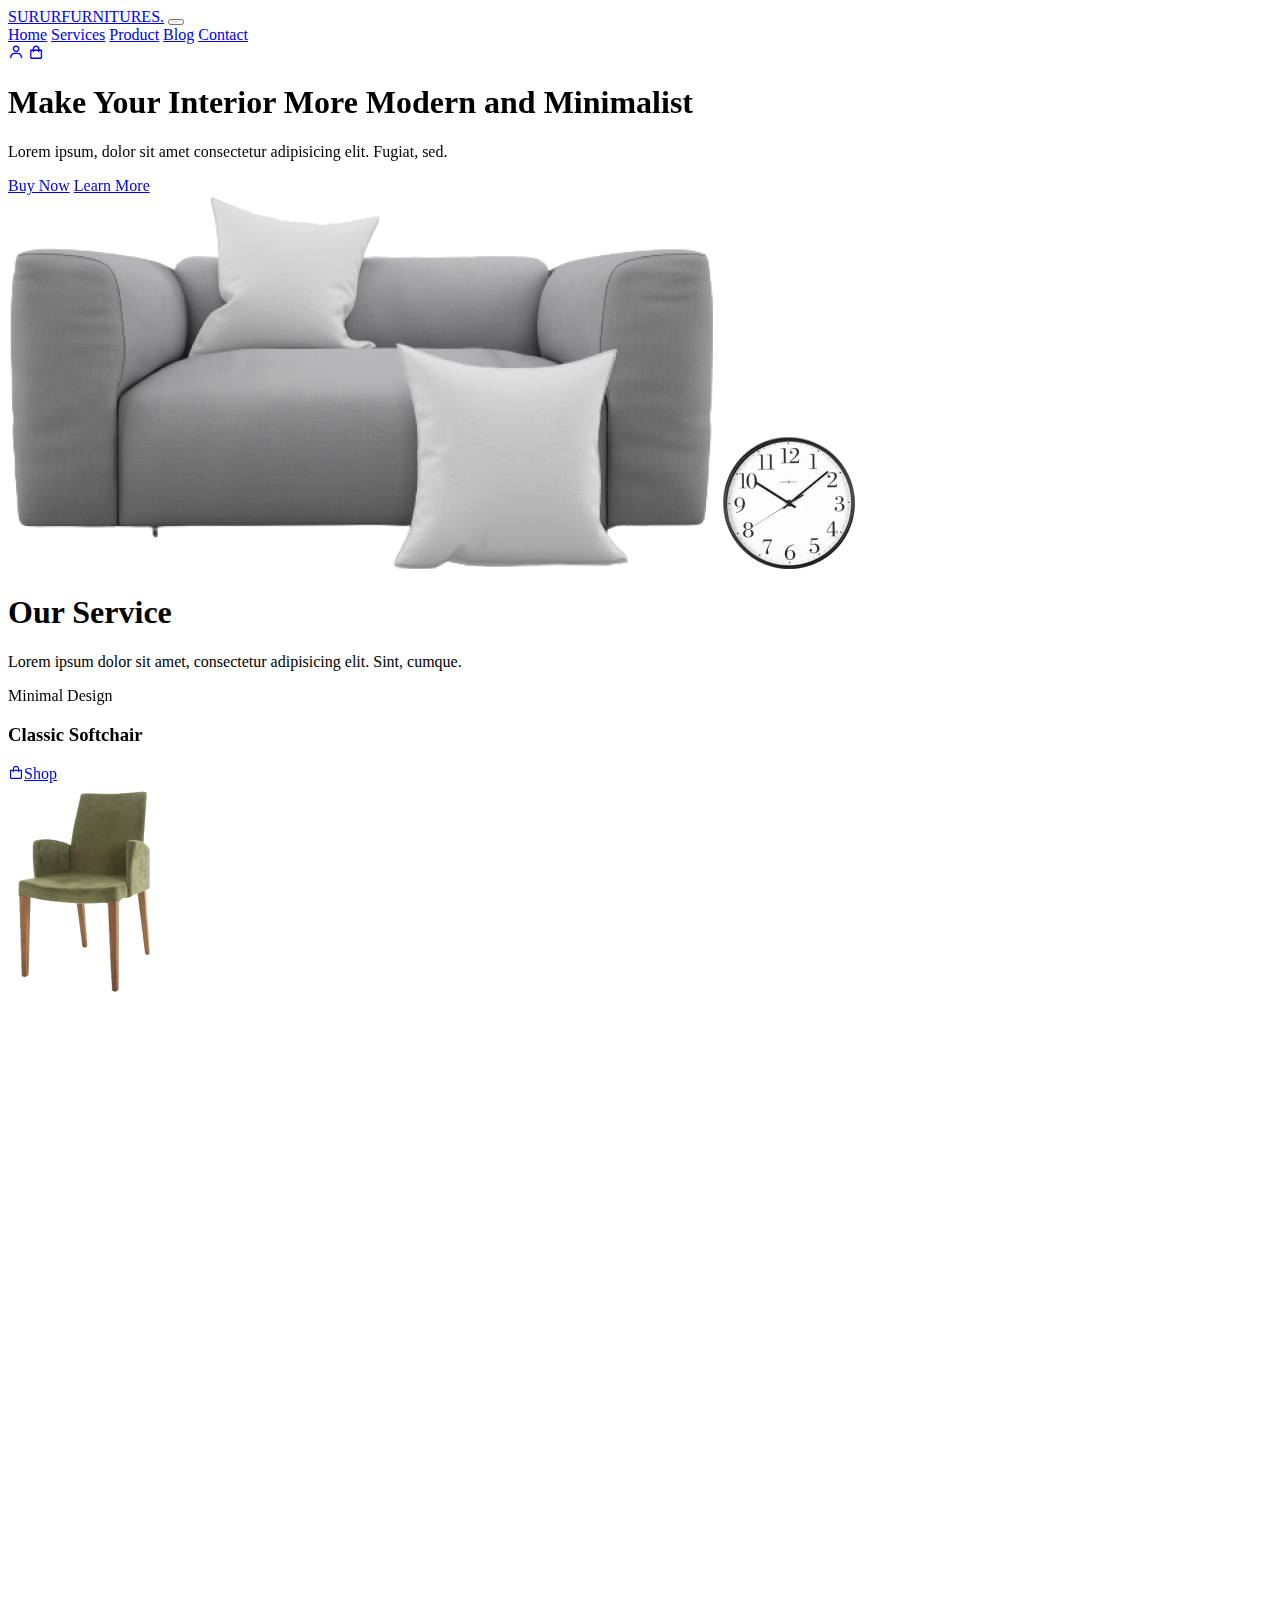
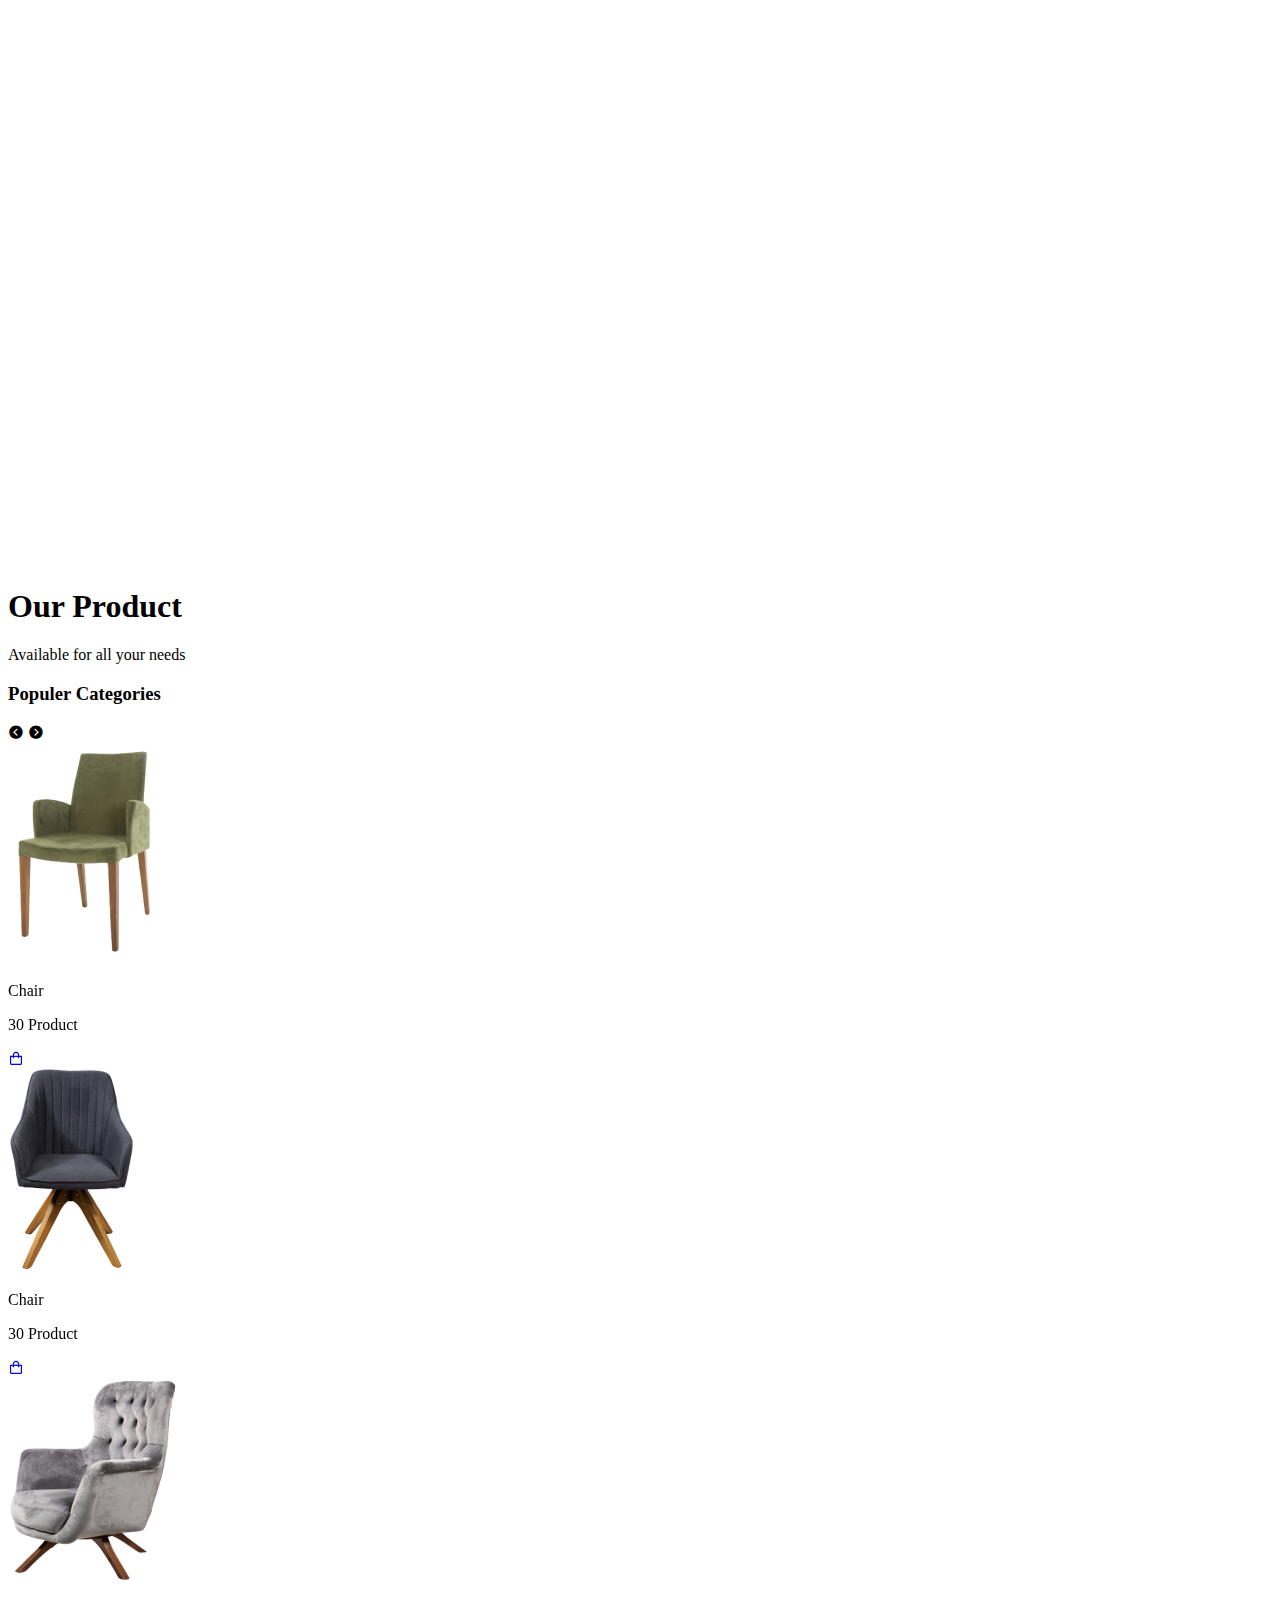
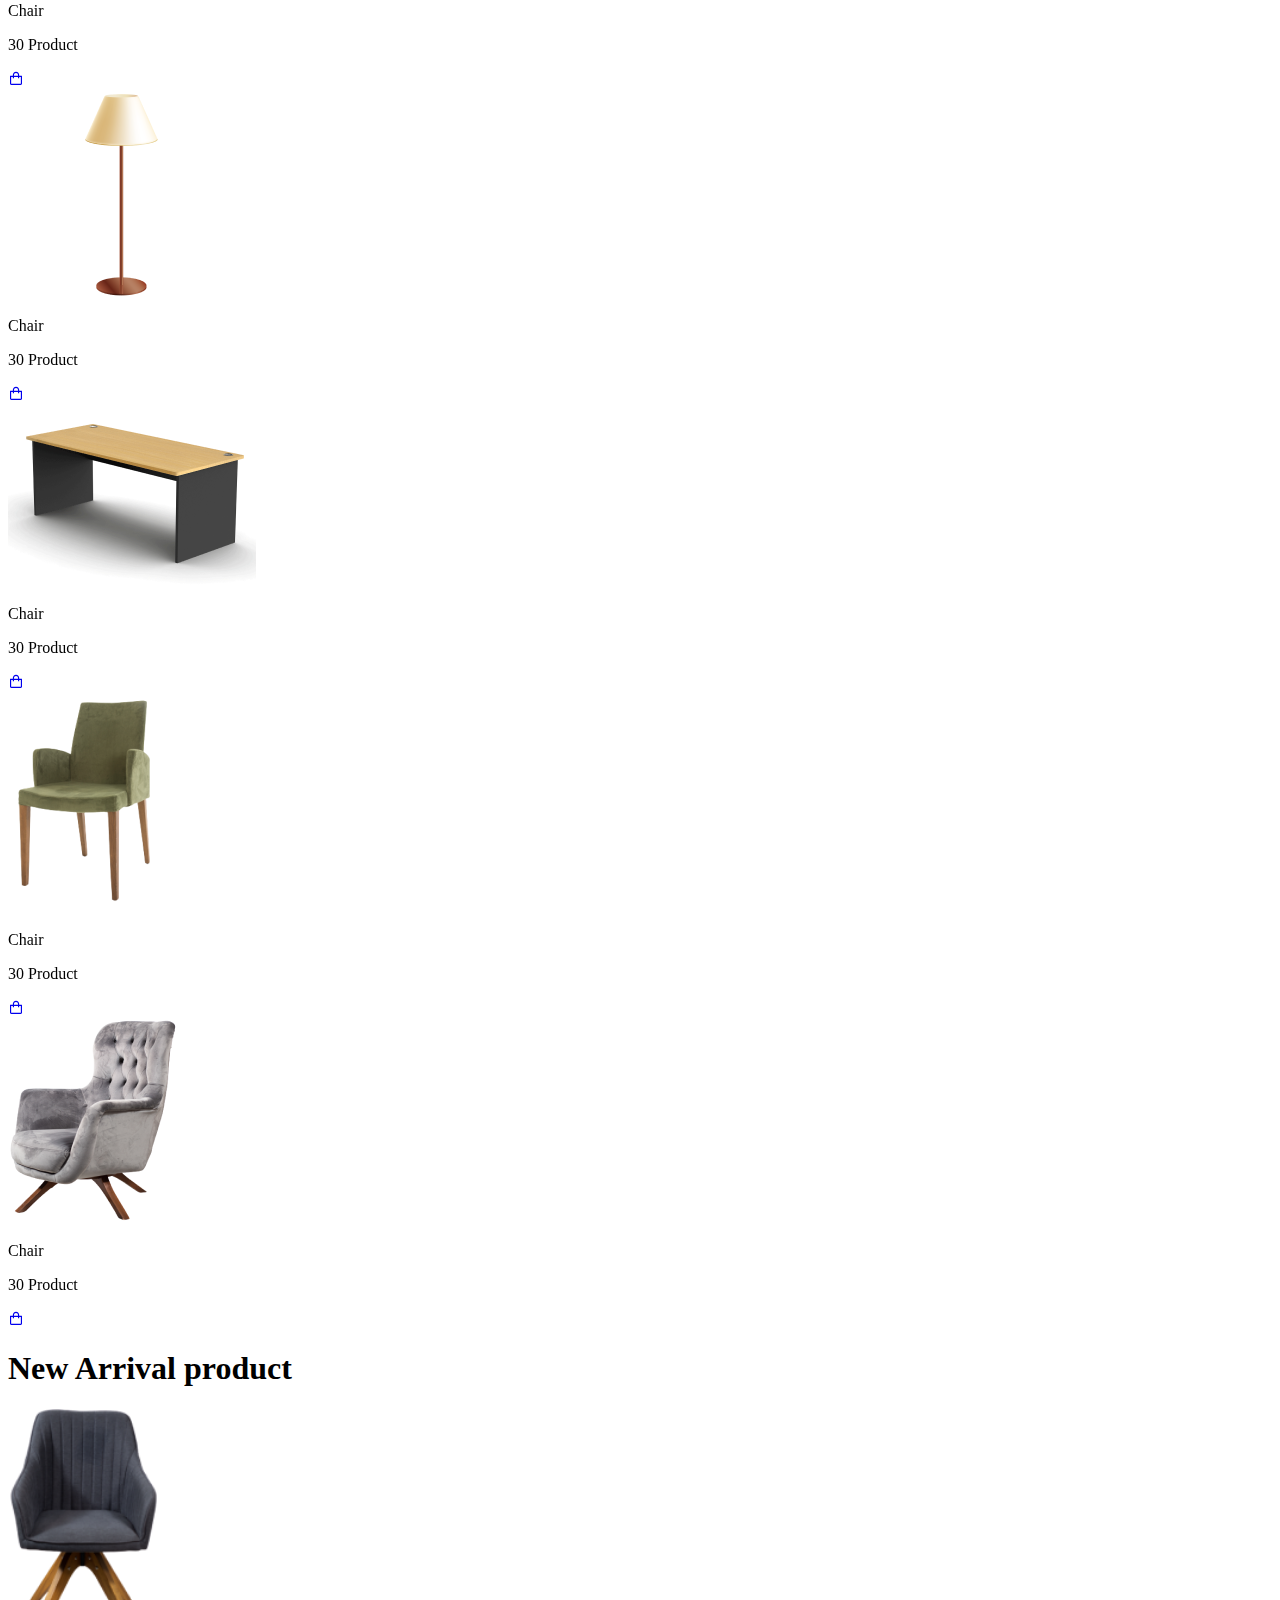
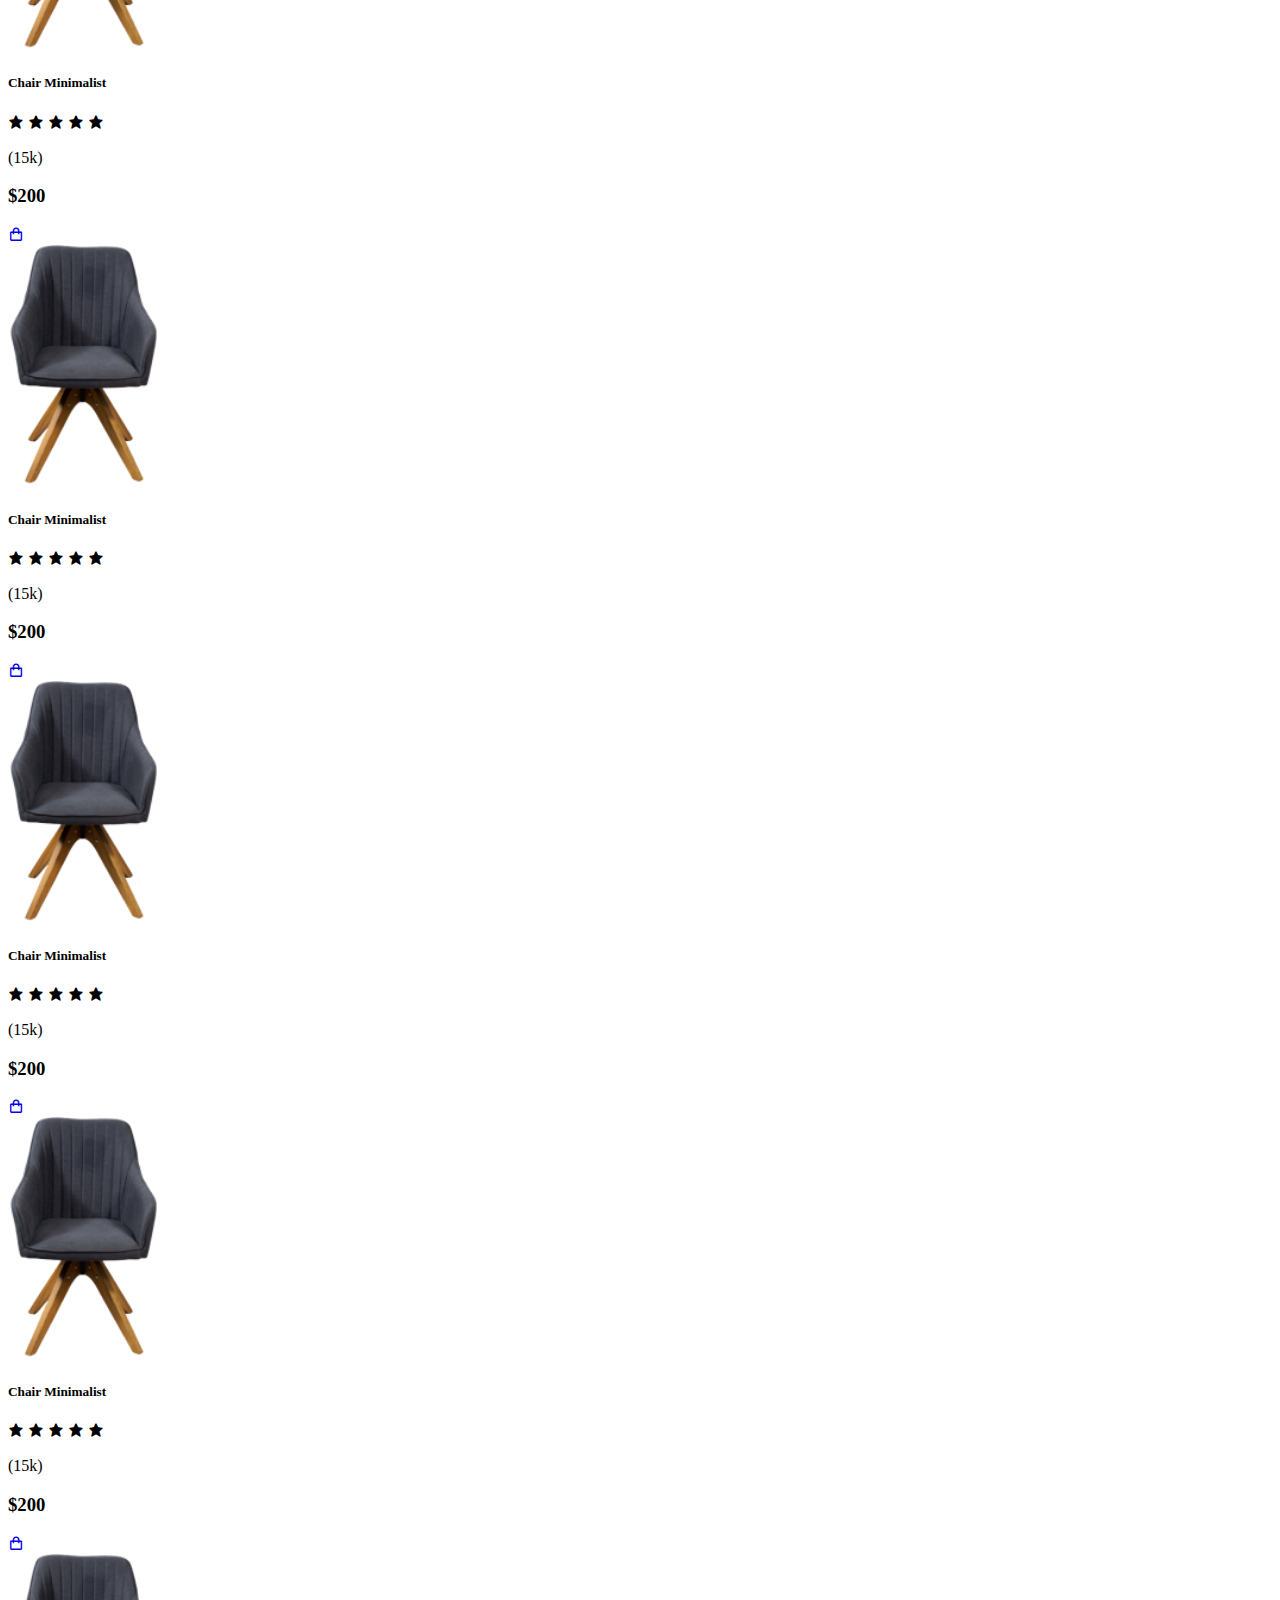
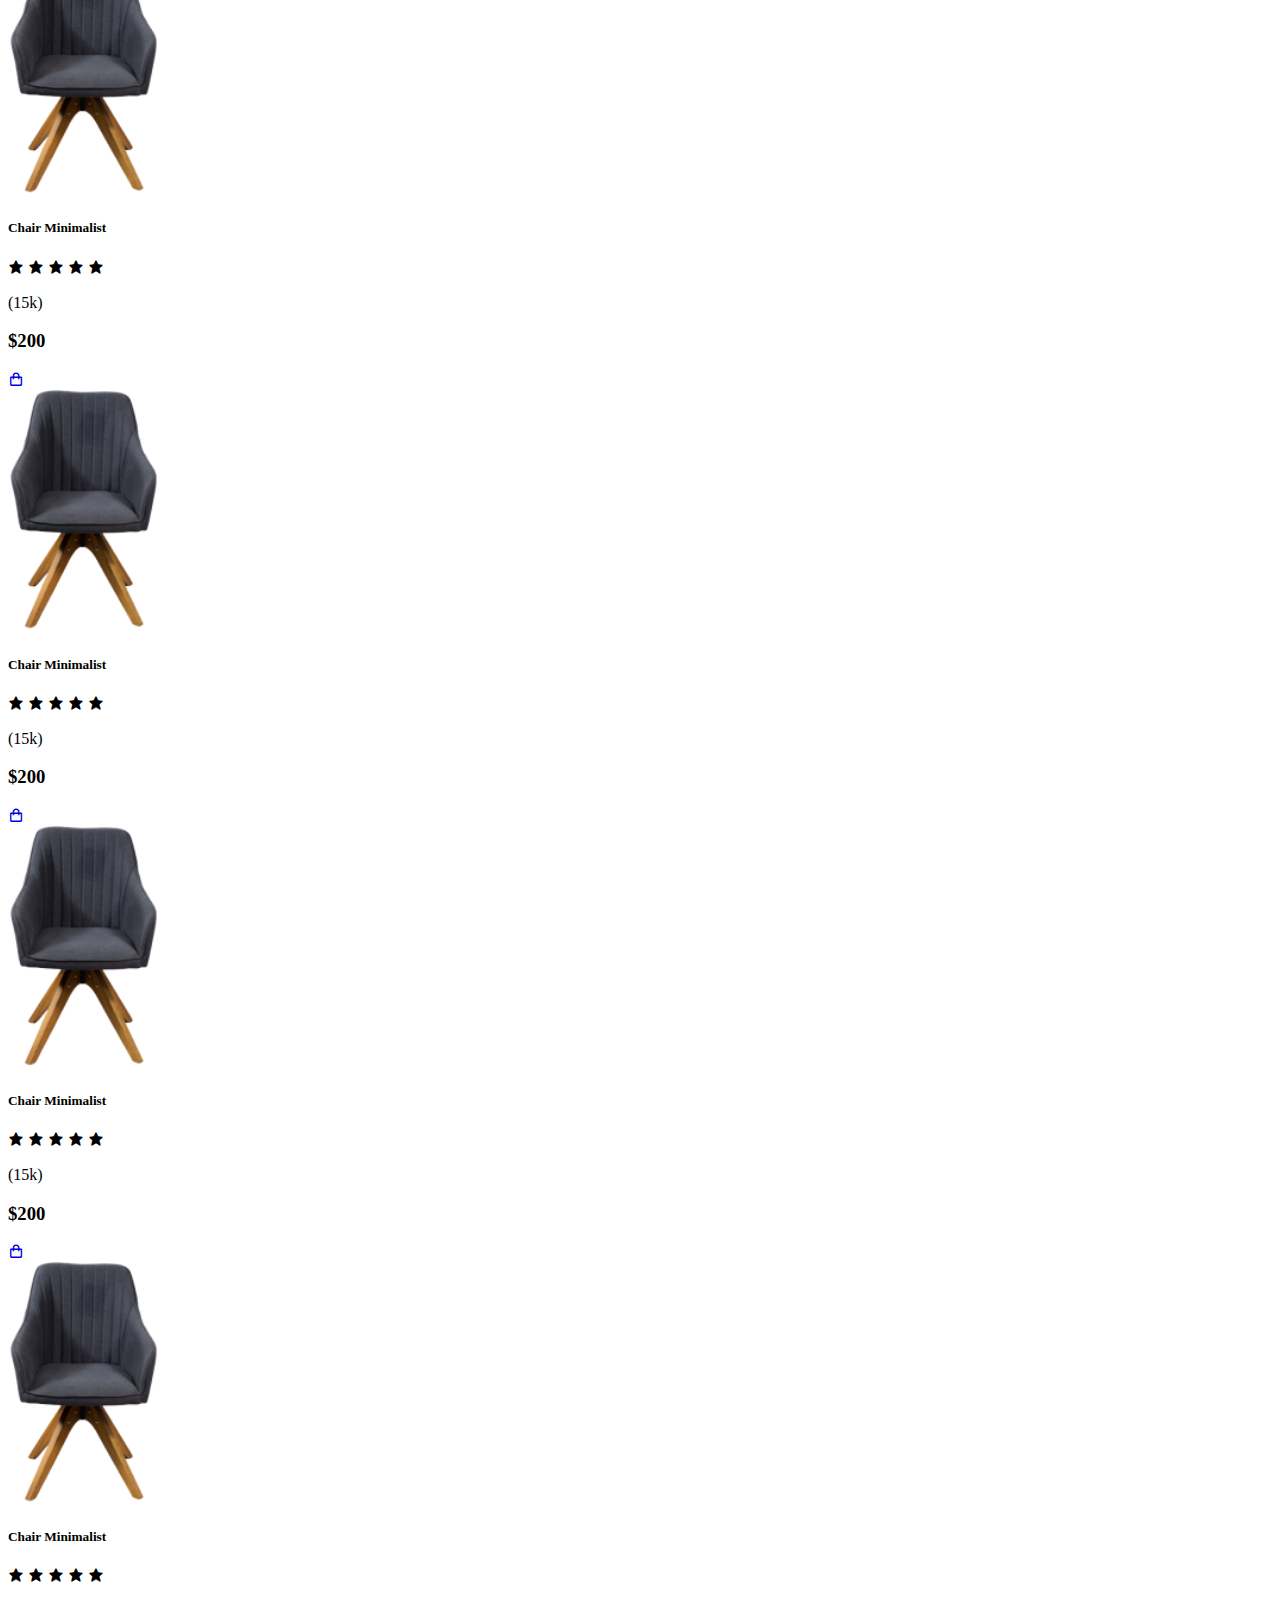
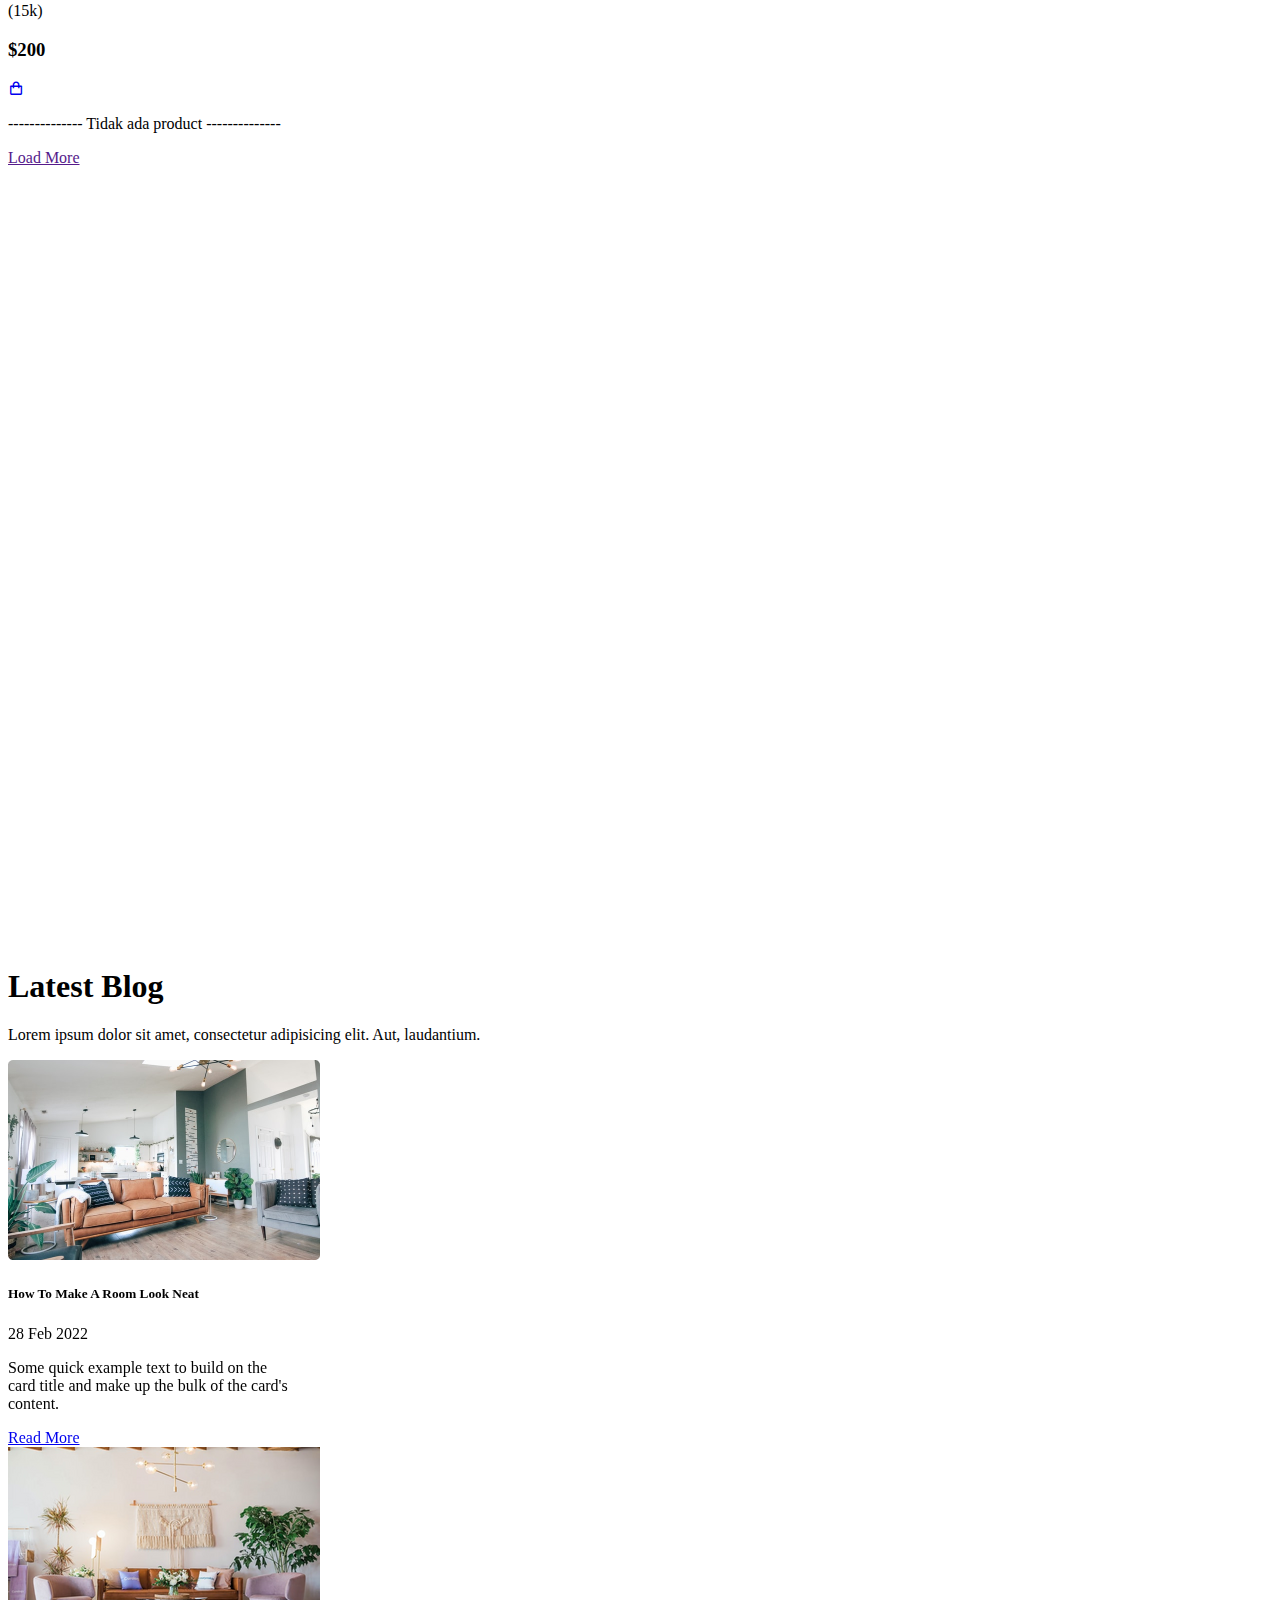
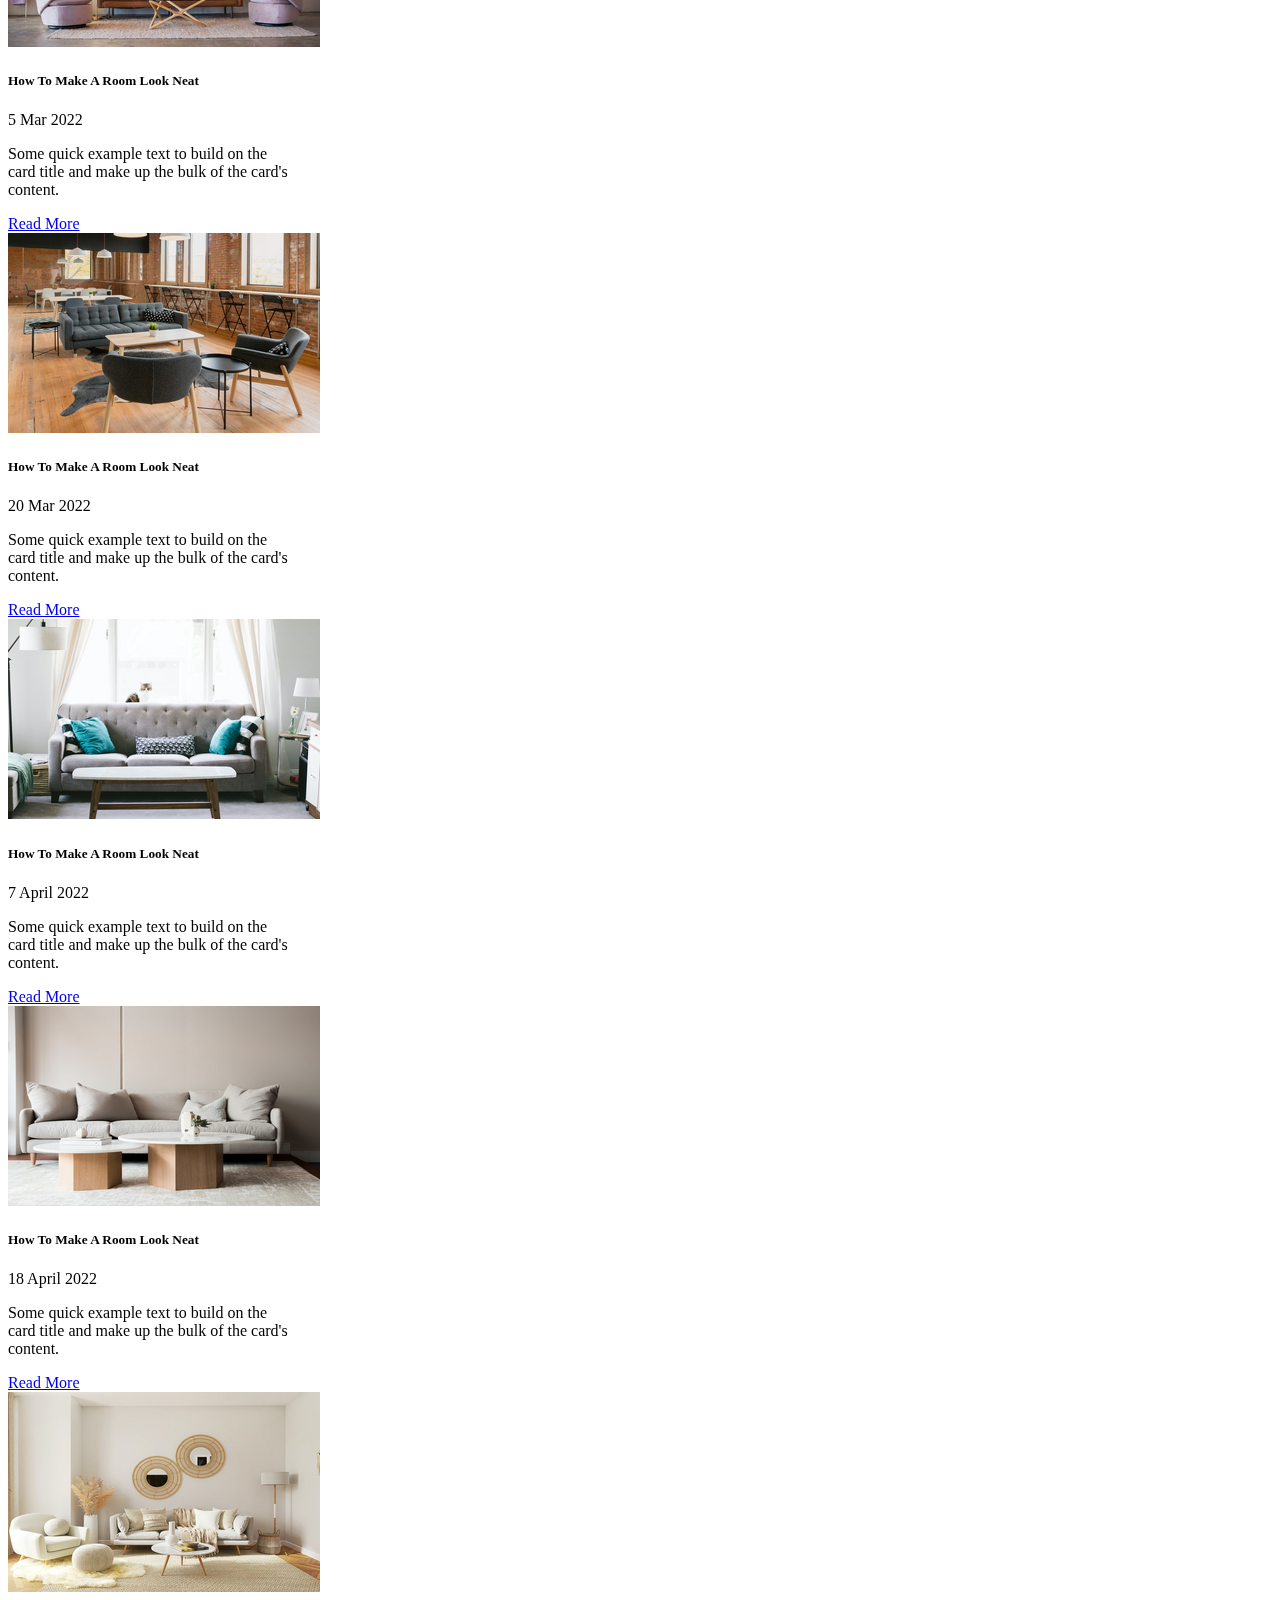
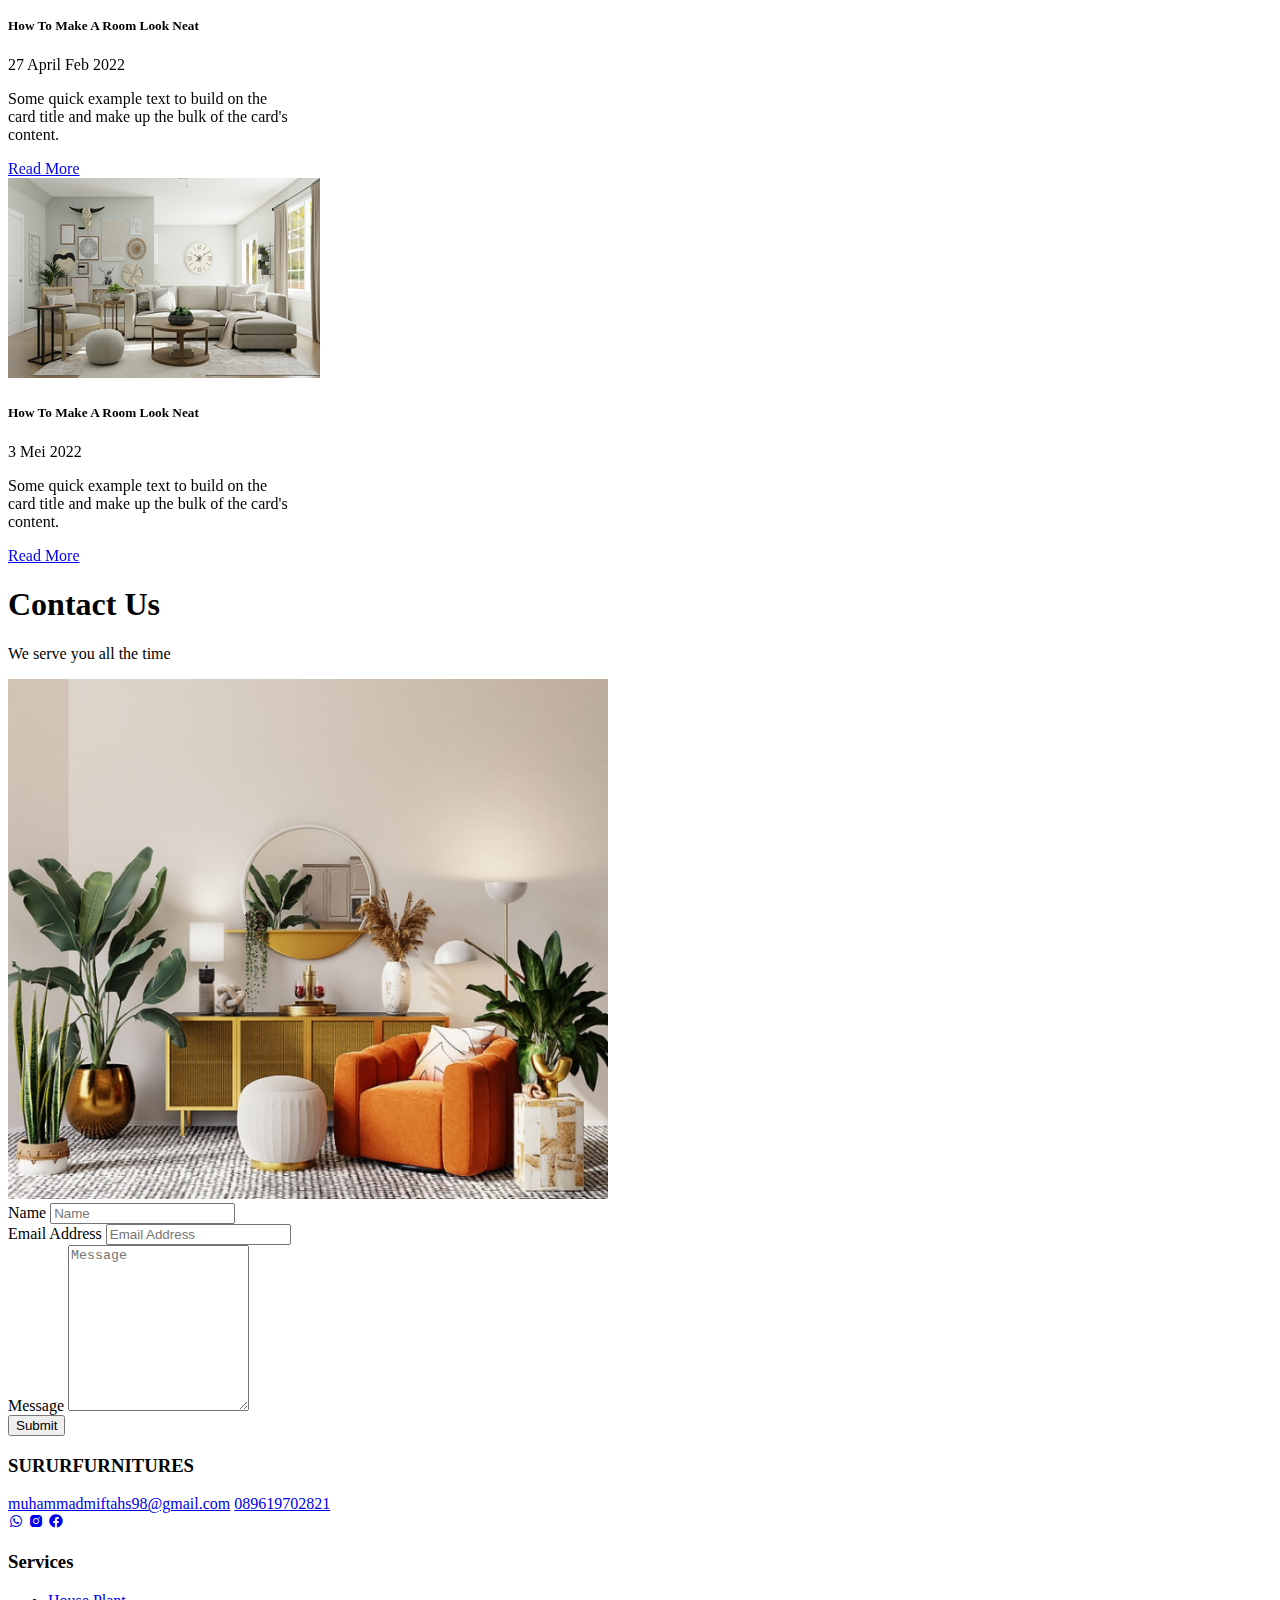
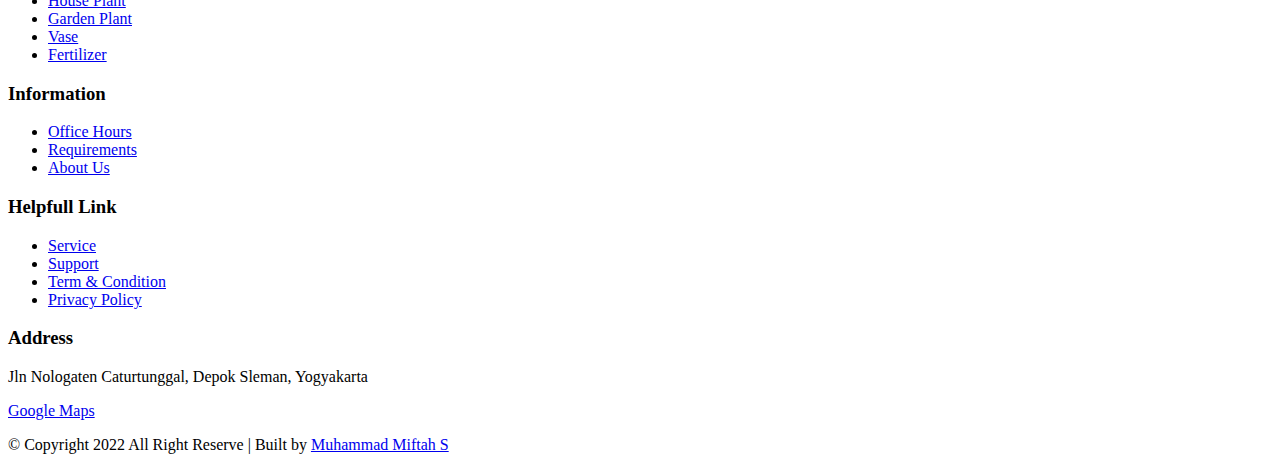
==== commit c692e3ce: "Fix Bug" ====
--- a/index.html
+++ b/index.html
@@ -9,7 +9,7 @@
     <link href="https://cdn.jsdelivr.net/npm/bootstrap@5.0.2/dist/css/bootstrap.min.css" rel="stylesheet" integrity="sha384-EVSTQN3/azprG1Anm3QDgpJLIm9Nao0Yz1ztcQTwFspd3yD65VohhpuuCOmLASjC" crossorigin="anonymous">
 
     <!-- My CSS -->
-    <link rel="stylesheet" href="style.css">
+    <link rel="stylesheet" href="css/style.css">
 
     <!-- Google Fonts -->
     <link rel="preconnect" href="https://fonts.googleapis.com">
@@ -20,7 +20,7 @@
     <link href='https://unpkg.com/boxicons@2.1.1/css/boxicons.min.css' rel='stylesheet'>
 
     <!-- Link Swiper's CSS -->
-    <link rel="stylesheet" href="swiper-bundle.min.css">
+    <link rel="stylesheet" href="css/swiper-bundle.min.css">
 
     <!-- <linkrel="stylesheet" href="https://unpkg.com/swiper/swiper-bundle.min.css"/> -->
 
@@ -47,7 +47,7 @@
                   <a class="nav-link" href="#contact">Contact</a>
                 </div>
                 <div class="icon-home mt-3 mt-lg-0">
-                    <a href="login.html"><i class='bx bx-user'></i></a>
+                    <a href="#"><i class='bx bx-user'></i></a>
                     <a href="#"><i class='bx bx-shopping-bag ms-2'></i></a>
                 </div>
               </div>
